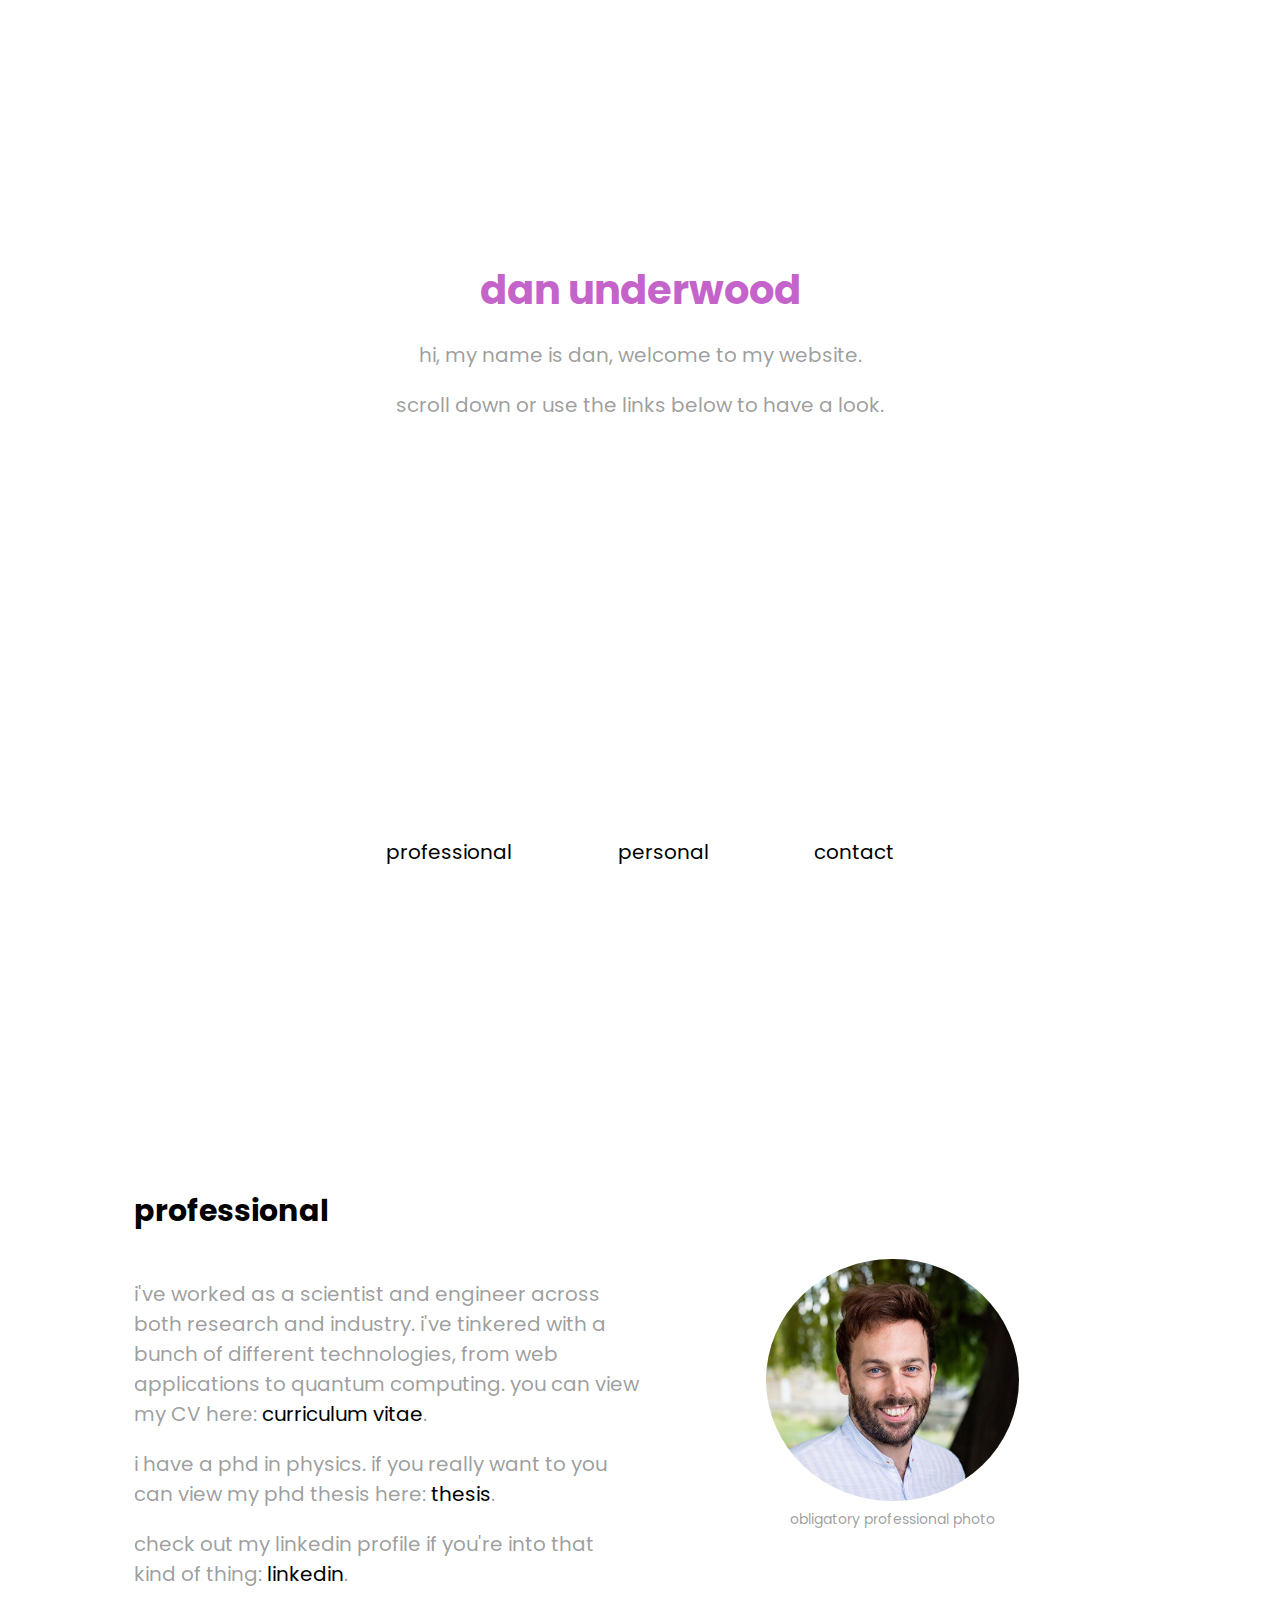
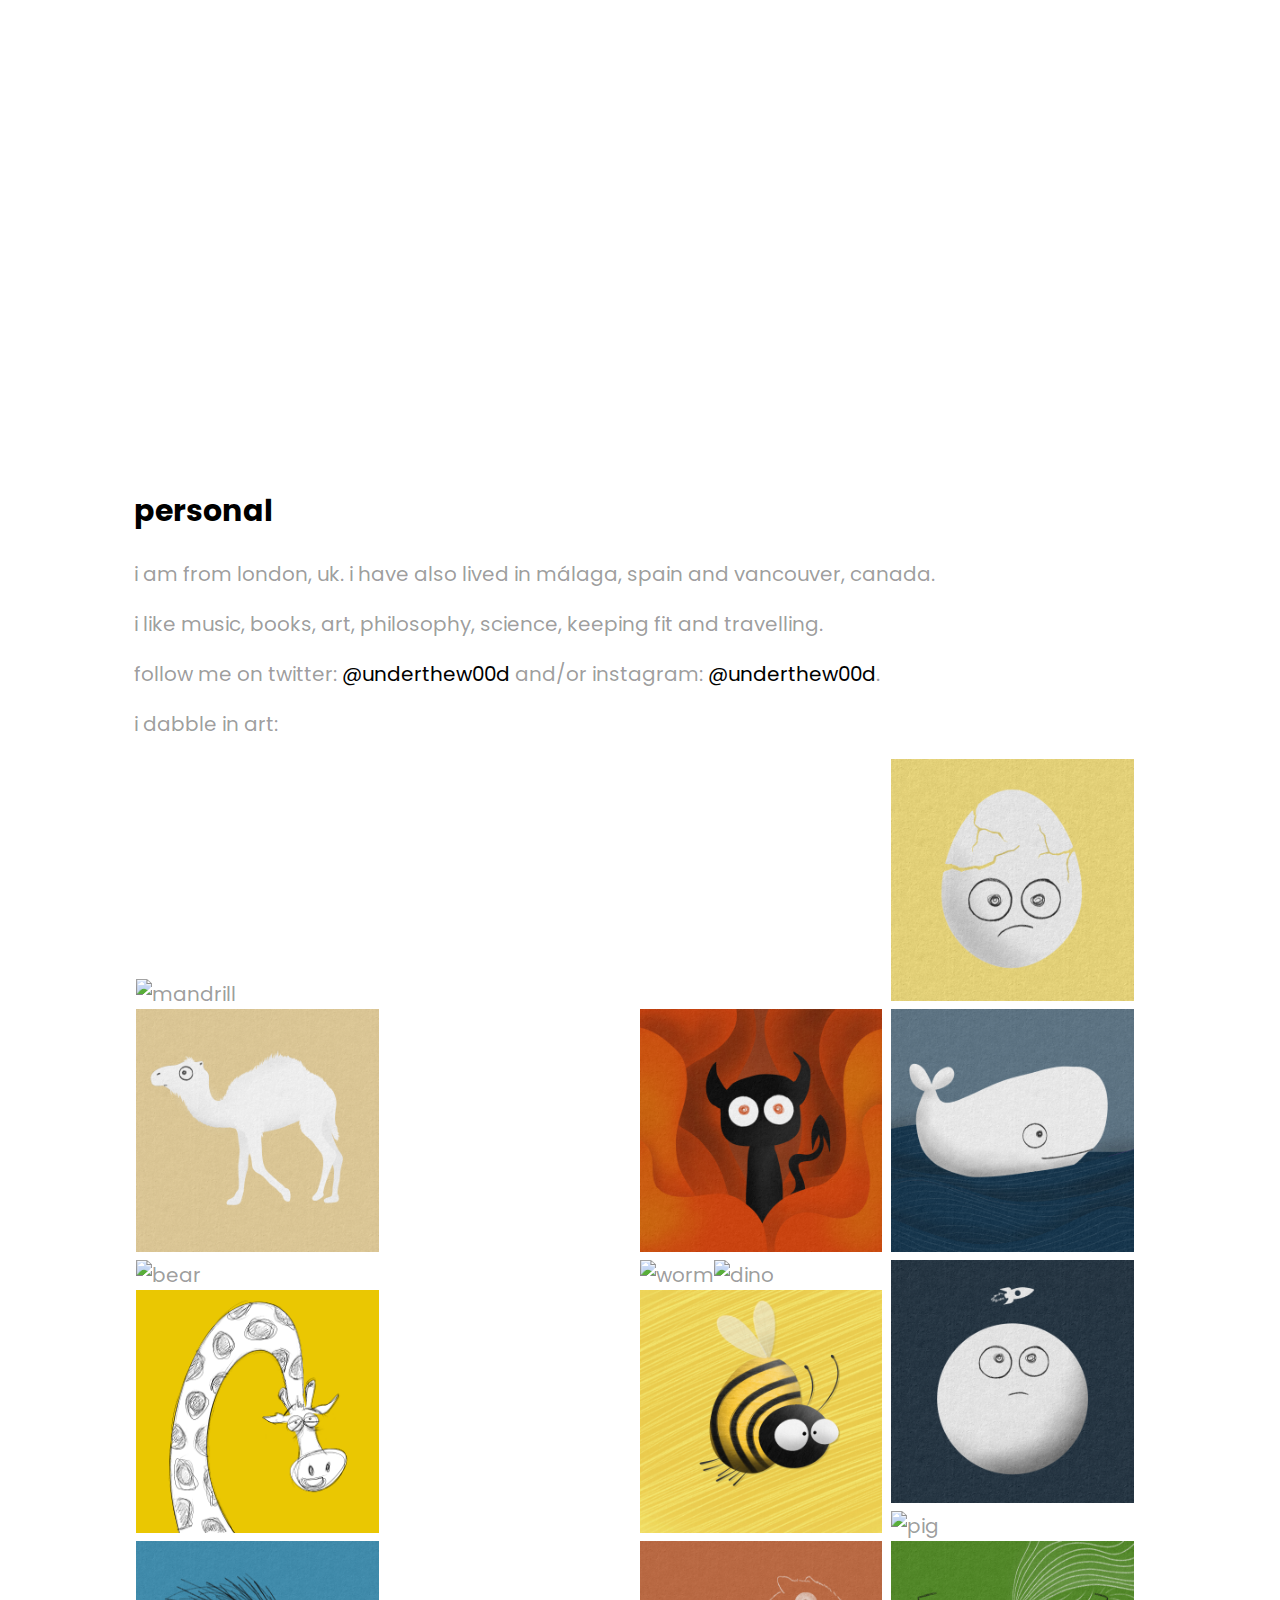
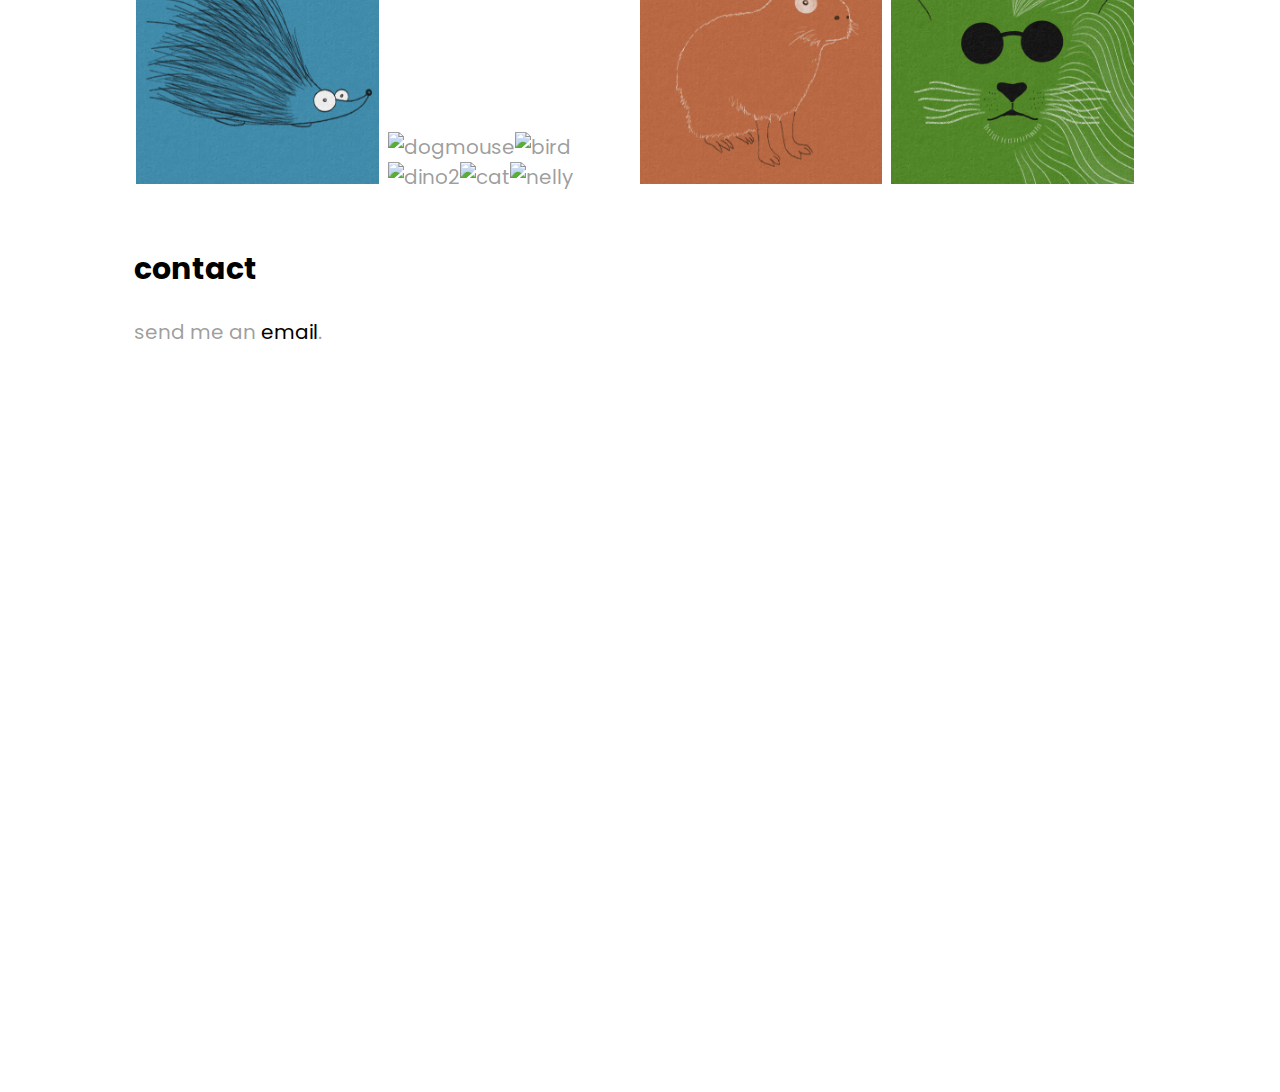
==== index.html @ 41b14632 "new website baby" ====
<!DOCTYPE html>
<html lang="en">
<head>
    <meta name="Description" content="Dan Underwood's Personal Webpage." />
    <meta name="Keywords"
          content="Daniel, Underwood, quantum, phd, cambridge, ucl, art" />
    <meta http-equiv="Content-Type" content="text/html; charset=utf-8" />
    <meta name="viewport" content="width=device-width,initial-scale=1">
    <meta name="Distribution" content="Global" />
    <meta name="Author" content="Daniel Underwood" />
    <meta name="Robots" content="index,follow" />

    <link rel="stylesheet" href="style.css" type="text/css" />
    <link rel="preconnect" href="https://fonts.googleapis.com">
    <link rel="preconnect" href="https://fonts.gstatic.com" crossorigin>
    <link href="https://fonts.googleapis.com/css2?family=Poppins:wght@600&display=swap" rel="stylesheet">

    <script src="https://ajax.googleapis.com/ajax/libs/jquery/3.3.1/jquery.min.js"></script>
    <script type="text/javascript" src="scripts.js"></script>

    <title>Dr. Dan Underwood</title>
</head>
<body>

    <div id="header">
        <ul>
            <li>
                <a href="#professional">professional</a>
            </li>
            <li>
                <a href="#personal">personal</a>
            </li>
            <li>
                <a href="#contact">contact</a>
            </li>
        </ul>
    </div>

    <div id="main">

        <div id="welcome">
            <h1>dan underwood</h1>
            <p>hi, my name is dan, welcome to my website.</p>
            <p>scroll down or use the links below to have a look.</p>
        </div>

        <div id="professional" class="content">
            </br>
            <h2>professional</h2>

            

            <div>

                <div class="contentBlock left">

                    <p>
                        i've worked as a scientist and engineer across both research and industry. 
                        i've tinkered with a bunch of different technologies, from web applications to quantum computing. 
                        you can view my CV here:
                        <a href="docs/DanUnderwoodCV.pdf" target="_blank">
                            curriculum vitae</a>.
                    </p>
                    <p>
                        i have a phd in physics. if you really want to you can view my phd thesis here:
                        <a href="http://discovery.ucl.ac.uk/1540031/" target="_blank">
                            thesis</a>.
                    </p>
                    <p>
                        check out my linkedin profile if you're into that kind of thing: 
                        <a href="https://www.linkedin.com/in/dan-underwood-96936439/" target="_blank">
                             linkedin</a>.
                    </p>

                </div>

                <div class="contentBlock profPhoto">
                    <img src="images/headshot_cropped.jpeg" title="it me">
                    <p>obligatory professional photo</p>
                </div>

            </div>
        </div>

        <div id="personal" class="content">
            </br>
            <h2>personal</h2>

            <div>
                <p>
                    i am from london, uk. i have also lived in málaga, spain and vancouver, canada.
                </p>

                <p>
                    i like music, books, art, philosophy, science, keeping fit and travelling.
                </p>

                <p>
                    follow me on twitter: <a href="https://twitter.com/underthew00d" target="_blank">@underthew00d</a>
                    and/or instagram: <a href="https://www.instagram.com/underthew00d/" target="_blank">
                    @underthew00d</a>.
                </p>

                <p>i dabble in art:</p>

                <div>
                    <div id="divArt1" class="contentBlock art">
                    </div>
    
                    <div id="divArt2" class="contentBlock art">
                    </div>
    
                    <div id="divArt3" class="contentBlock art">
                    </div>

                    <div id="divArt4" class="contentBlock art">
                    </div>
                </div>
            </div>

        </div>

        <div id="contact" class="content">
            </br>
            <h2>contact</h2>

            <div>
                <p>
                    send me an <a href="mailto:dan.underwood88@gmail.com">email</a>.
                </p>
            </div>

        </div>

    </div>

</body>
</html>
---- style.css ----
html {
    /* font-family: 'Inconsolata', sans-serif; */
    font-family: 'Poppins', sans-serif;
    font-size: 20px;
    text-align: center;
    background-color: #fff;
    color: rgba(0,0,0,.4);
    /*background-image: url("https://www.transparenttextures.com/patterns/3px-tile.png");*/
    background-attachment: fixed;
}

h2 {
    color: #000;
}

a {
    color: #000;
    text-decoration: none;
}

a:hover {
    color: #c463c9;
}

ul {
    list-style: none;
}

#main {
    margin: 0 10%;
}

#main .contentBlock {
    width: 50%;
    display: inline-block;
}

#header {
    position: fixed;
    bottom: 0;
    left: 0;
    width: 100%;
    background-color: #fff;
    color: #af00af;
    overflow: hidden;
    text-align: center;
}

#header ul {
    padding: 1%;
    margin-left: auto;
    margin-right: auto;
}

#header li {
    display: inline-block;
    margin: 0 4%;
}

#welcome {
    padding: 25vh 0 0 0;
    min-height: 100vh;
}

#welcome h1 {
    color: #c463c9;
    margin-bottom: 2%;
}

.content {
    text-align: left;
    float: left;
    min-height: 100vh;
}

.left {
    float: left;
}

.profPhoto {
    text-align: center;
}

.profPhoto p {
    font-size: 70%;
    margin-top: 0;
}

.profPhoto img {
    border-radius: 50%;
    width: 44%;
}

#main .art {
    width: 24%;
    padding: 0 2px;
}

#main .art img {
    width: 100%;
}

.row {
    display: flex;
    flex-wrap: wrap;
    padding: 0 4px;
}

/* Create four equal columns that sits next to each other */
.column {
    flex: 25%;
    max-width: 25%;
    padding: 0 4px;
}

.column div img {
    margin-top: 8px;
    vertical-align: middle;
    width: 100%;
}

.icon {
    box-shadow:
            -1px 0px 1px 1px #0ff,
            1px 0px 1px 1px #f0f;
    filter: blur(1px);
    display: inline-flex;
}

@media screen and (max-width: 1400px) {
    .profPhoto img {
        width: 50%;
    }
}

@media screen and (max-width: 1200px) {
    .profPhoto img {
        width: 60%;
    }

    #main .art {
        width: 48%;
    }
}

@media screen and (max-width: 1000px) {
    .profPhoto img {
        width: 80%;
    }
}

/* Responsive layout - makes a two column-layout instead of four columns */
@media screen and (max-width: 800px) {
    .profPhoto img {
        width: 100%;
    }

    #main .contentBlock {
        width: 100%;
    }
}

@media only screen and (max-width: 500px) {
    #welcome h1 {
        font-size: 40px;
    }

    #main .contentBlock {
        width: 100%;
    }
}
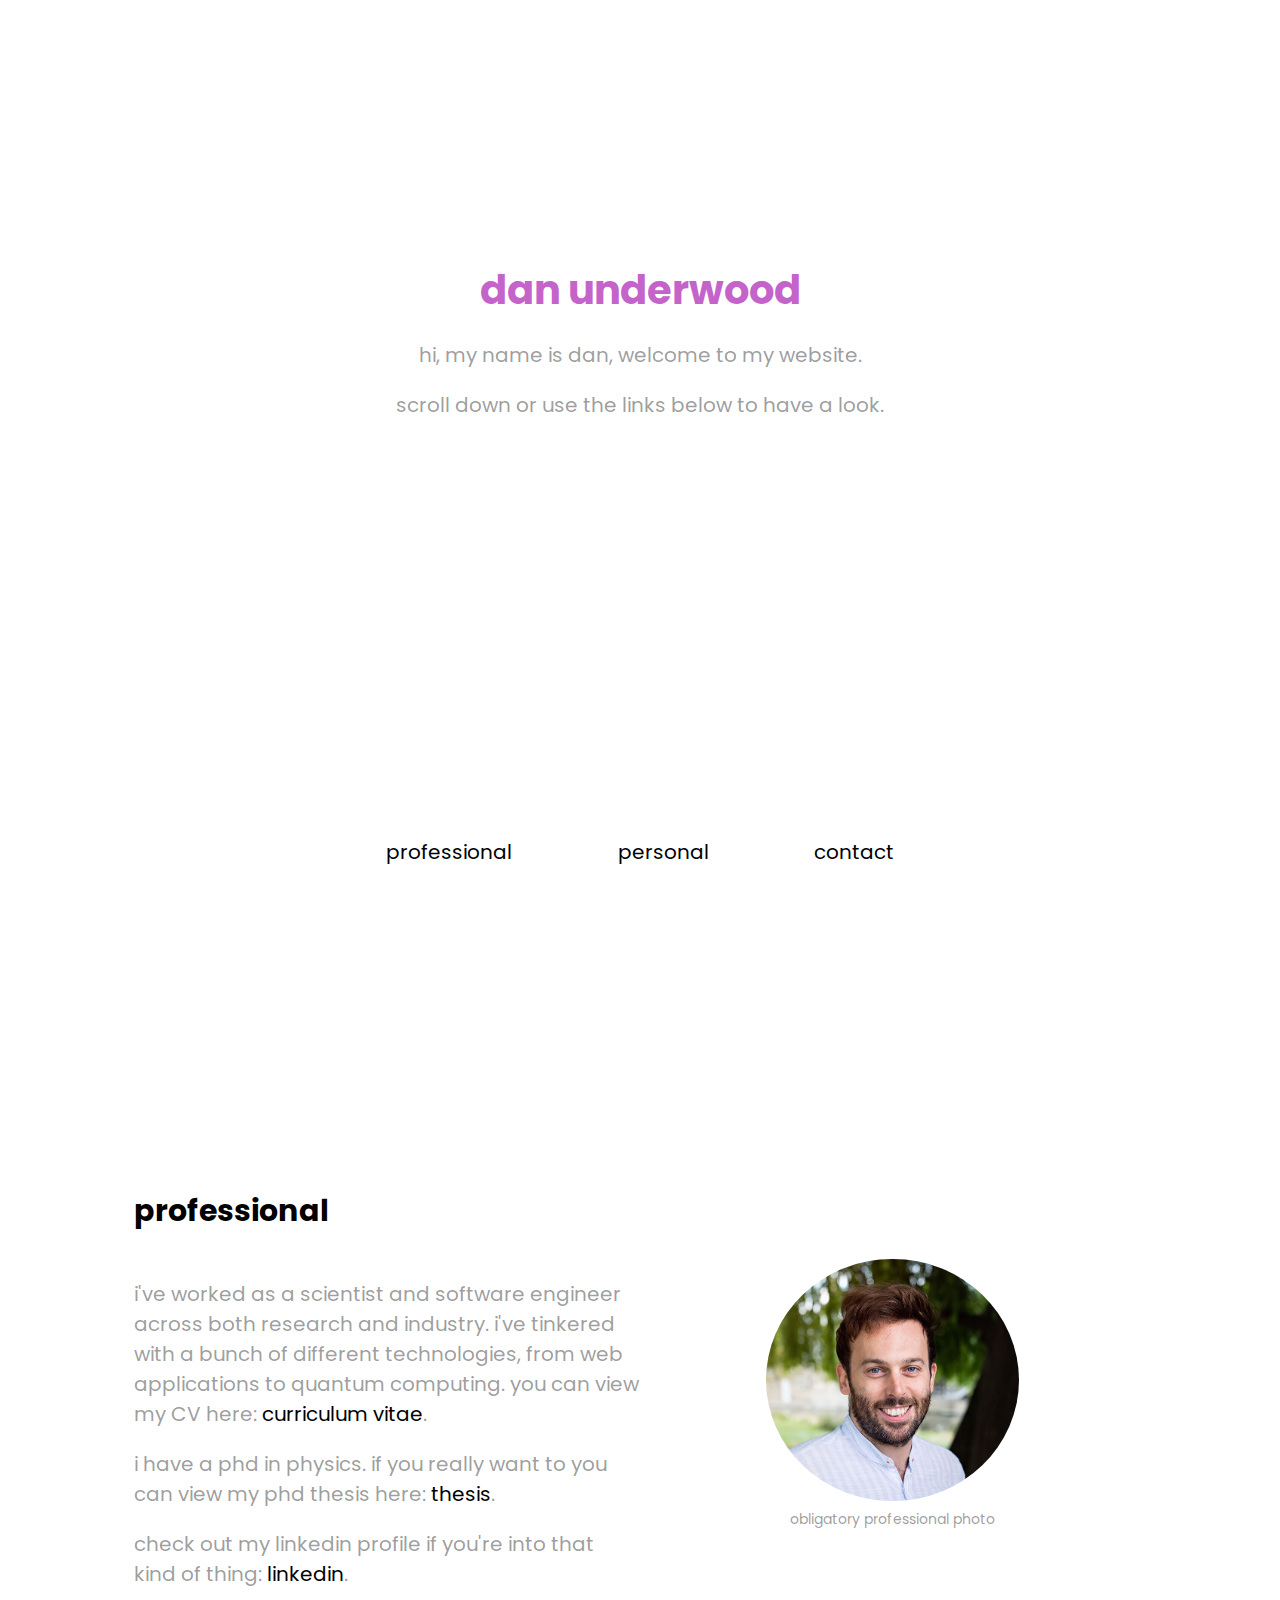
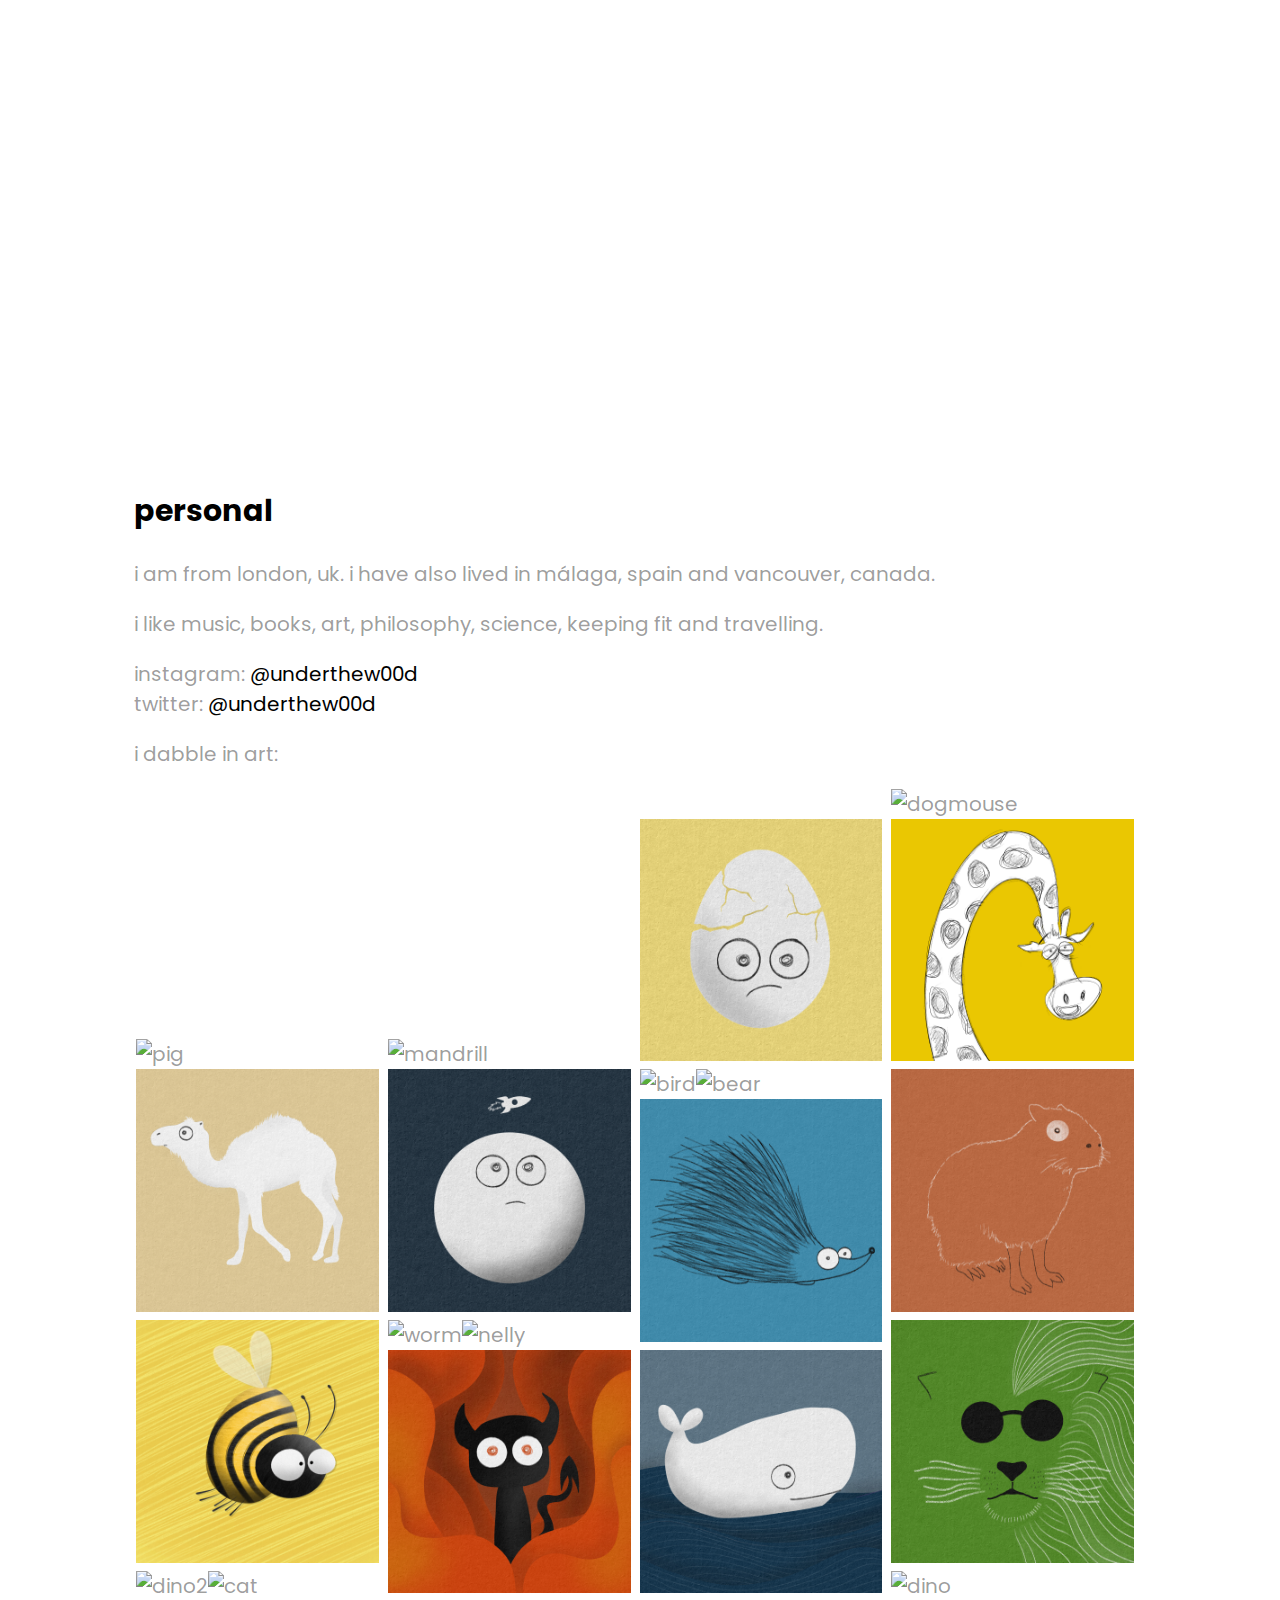
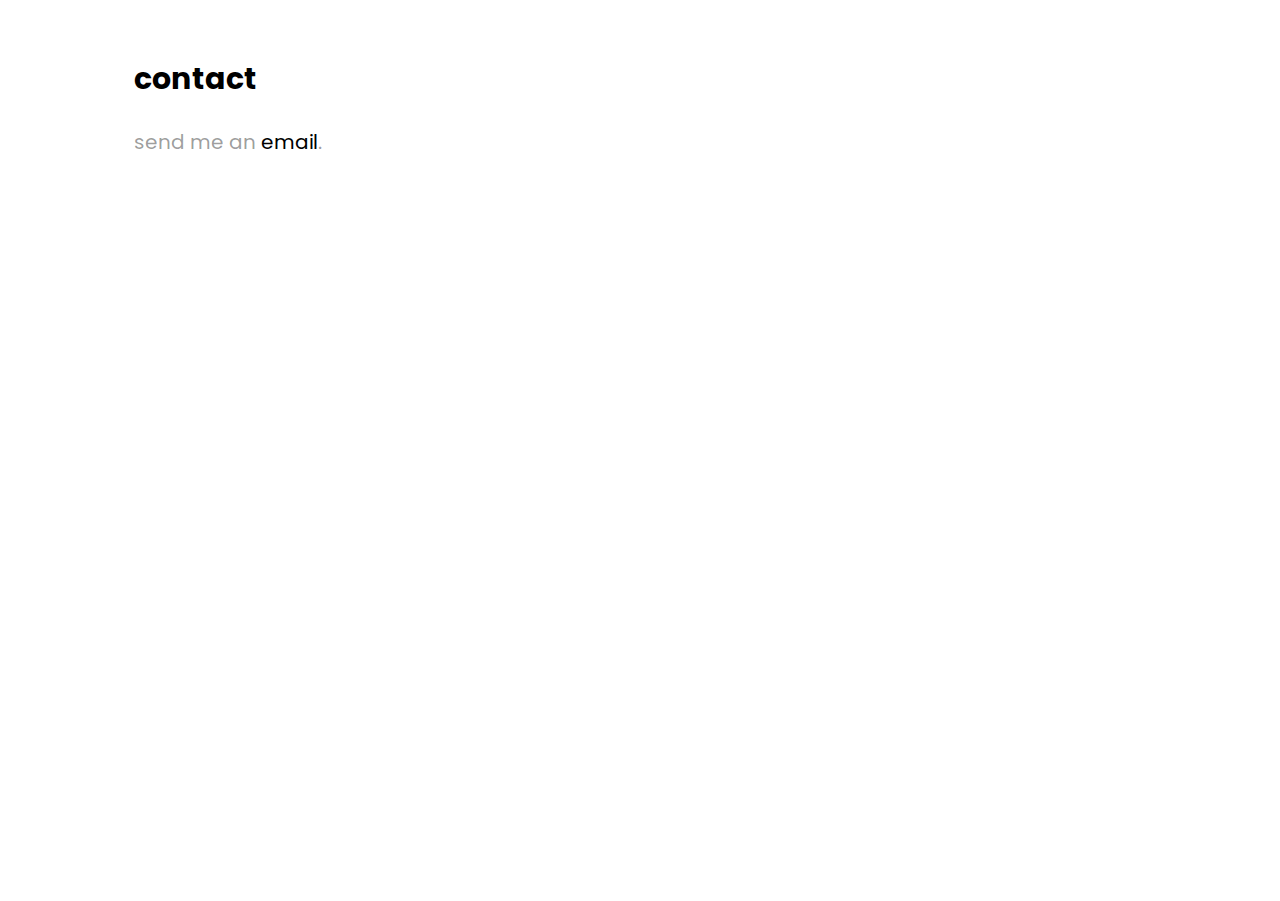
==== commit 656cd634: "a few adjustments" ====
--- a/index.html
+++ b/index.html
@@ -55,7 +55,7 @@
                 <div class="contentBlock left">
 
                     <p>
-                        i've worked as a scientist and engineer across both research and industry. 
+                        i've worked as a scientist and software engineer across both research and industry. 
                         i've tinkered with a bunch of different technologies, from web applications to quantum computing. 
                         you can view my CV here:
                         <a href="docs/DanUnderwoodCV.pdf" target="_blank">
@@ -96,9 +96,12 @@
                 </p>
 
                 <p>
-                    follow me on twitter: <a href="https://twitter.com/underthew00d" target="_blank">@underthew00d</a>
-                    and/or instagram: <a href="https://www.instagram.com/underthew00d/" target="_blank">
-                    @underthew00d</a>.
+                    <ul style="padding:0;">
+                        <li>instagram: <a href="https://www.instagram.com/underthew00d/" target="_blank">@underthew00d</a></li>
+                        <li>twitter: <a href="https://twitter.com/underthew00d" target="_blank">@underthew00d</a></li>
+                    </ul>
+                    
+                    
                 </p>
 
                 <p>i dabble in art:</p>
--- a/style.css
+++ b/style.css
@@ -159,13 +159,3 @@
         width: 100%;
     }
 }
-
-@media only screen and (max-width: 500px) {
-    #welcome h1 {
-        font-size: 40px;
-    }
-
-    #main .contentBlock {
-        width: 100%;
-    }
-}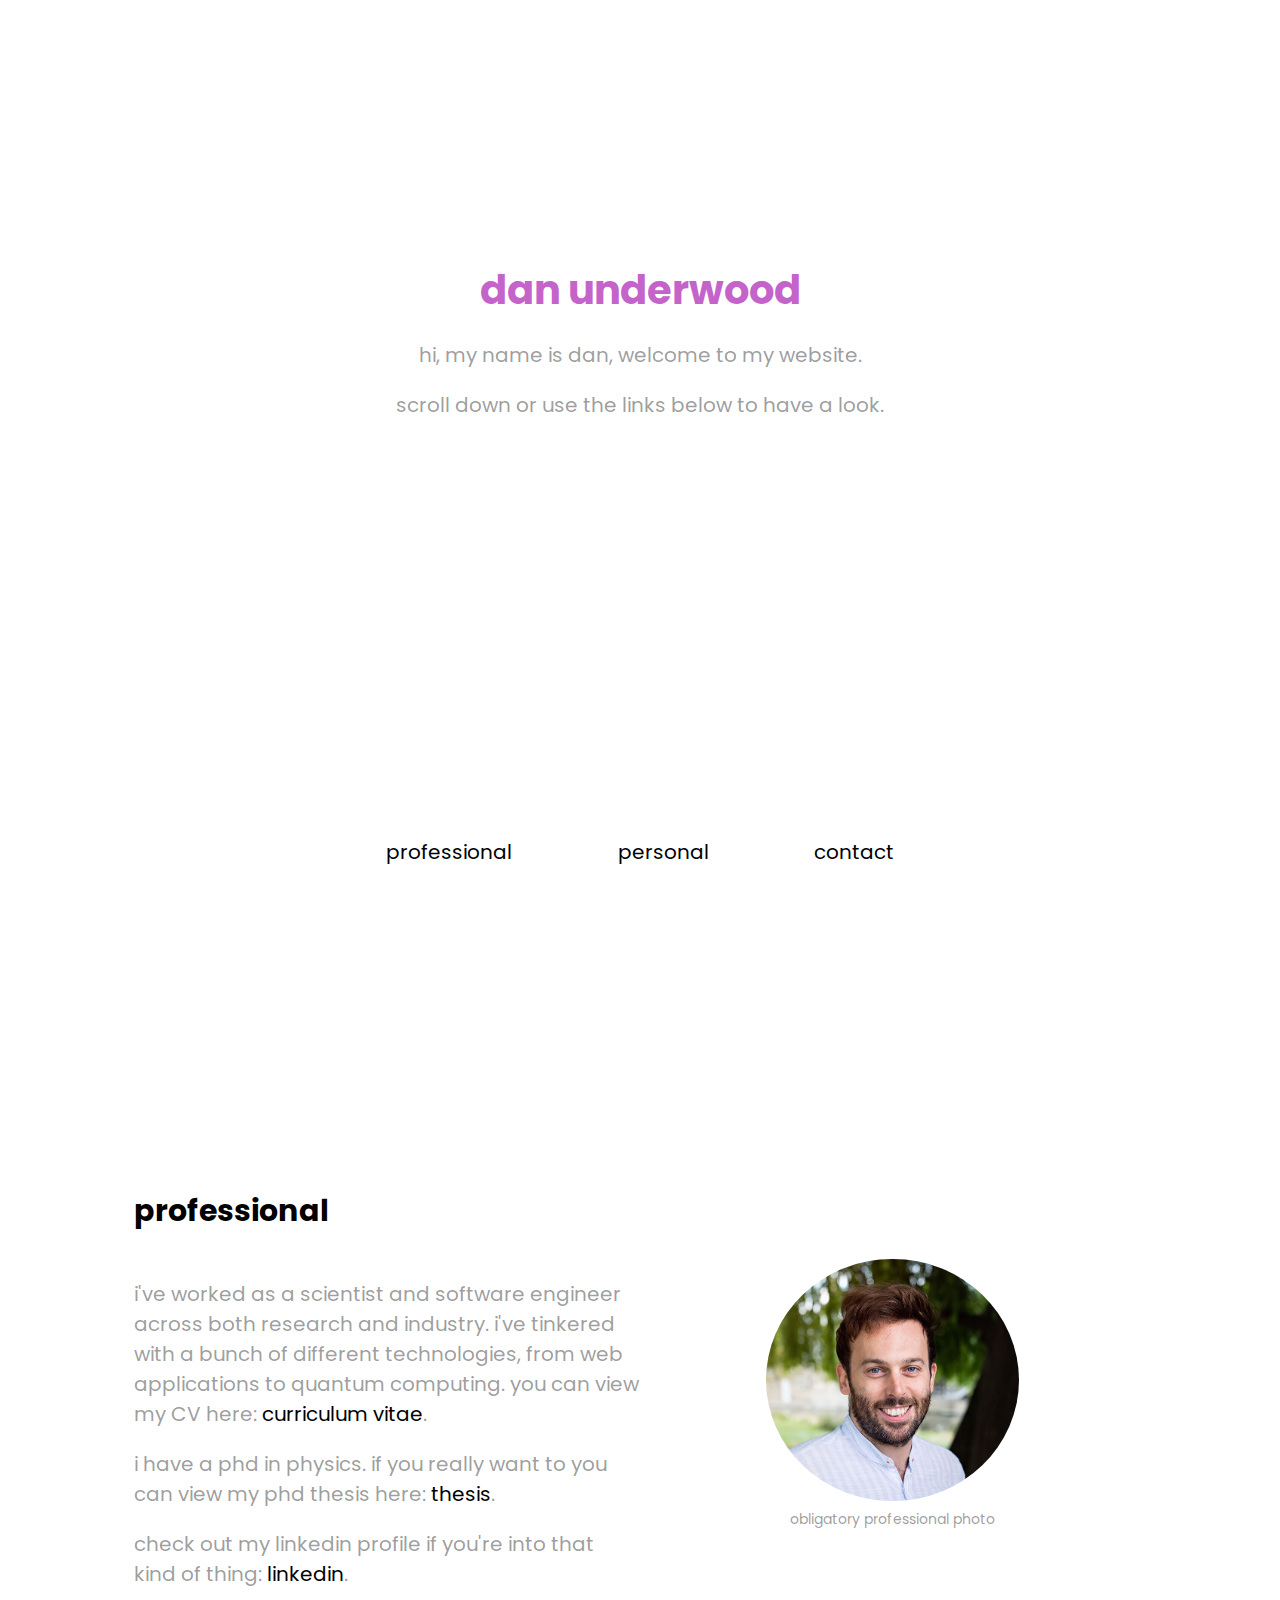
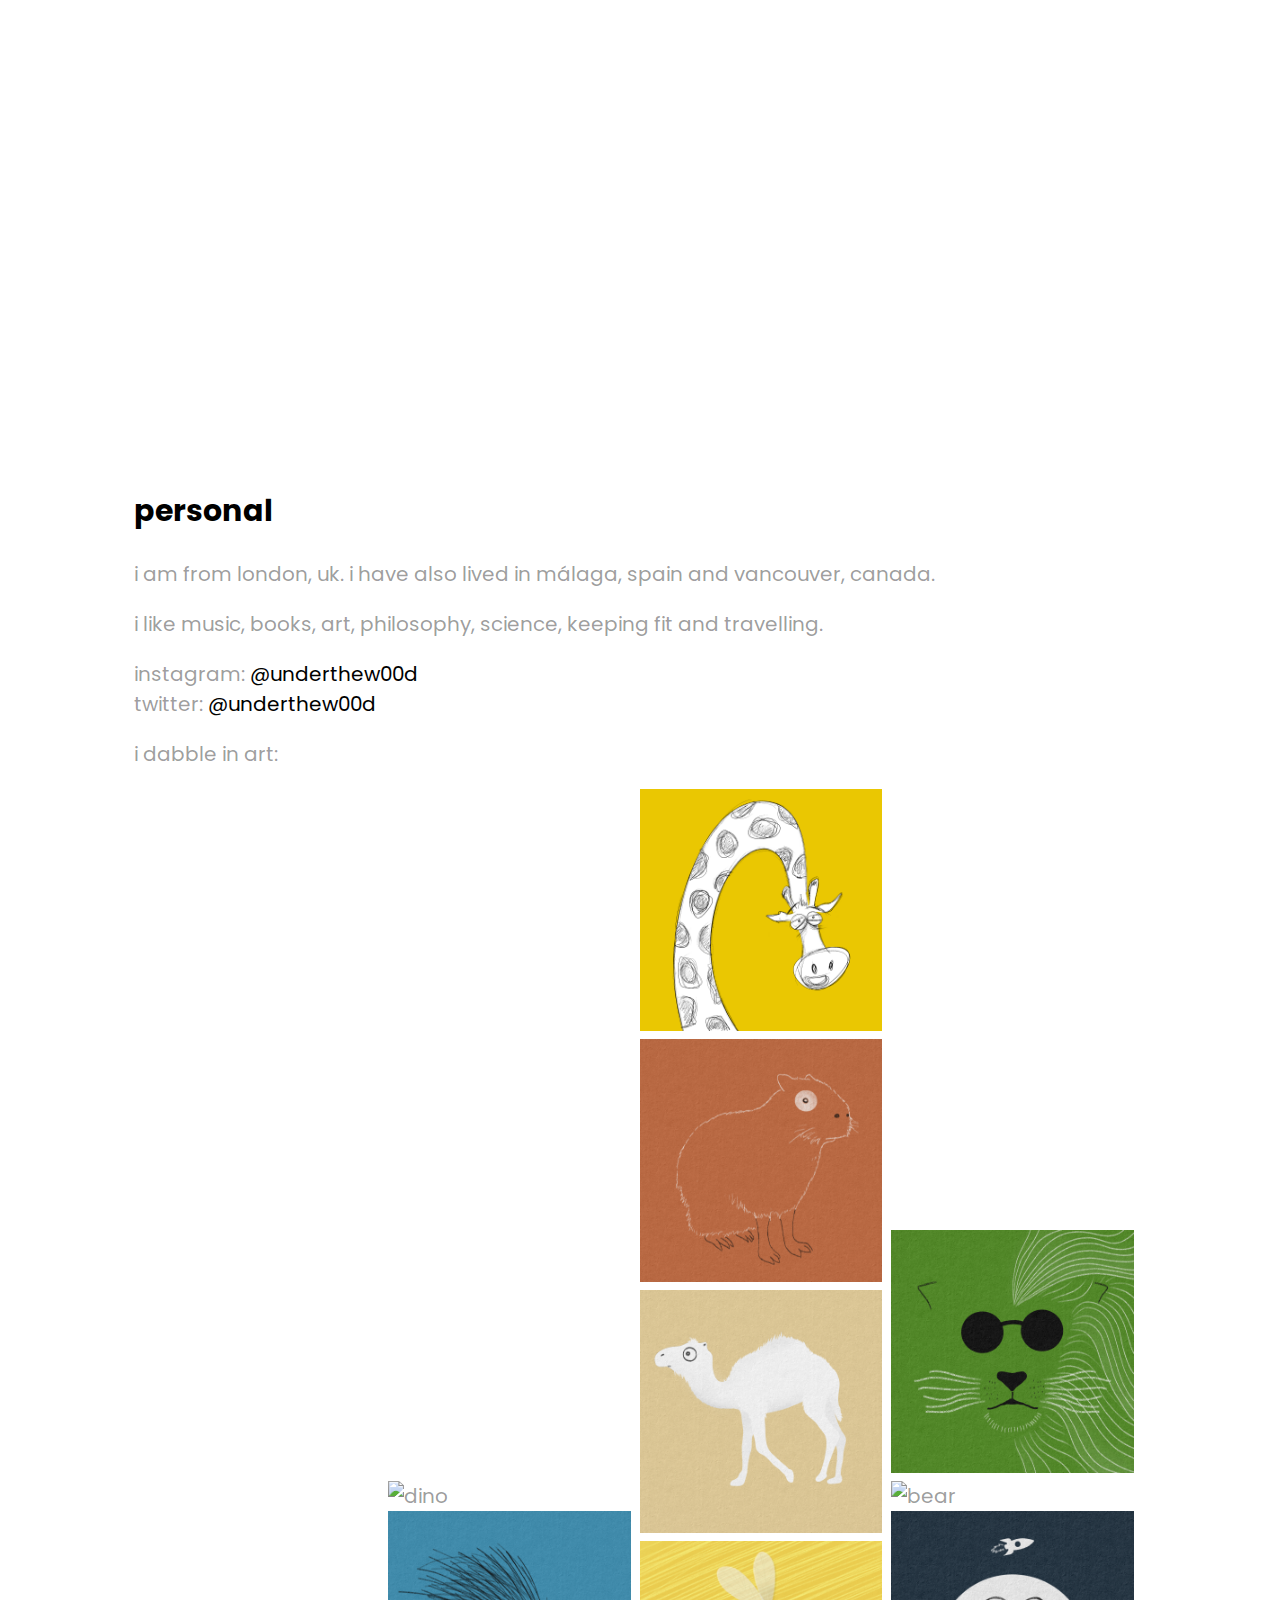
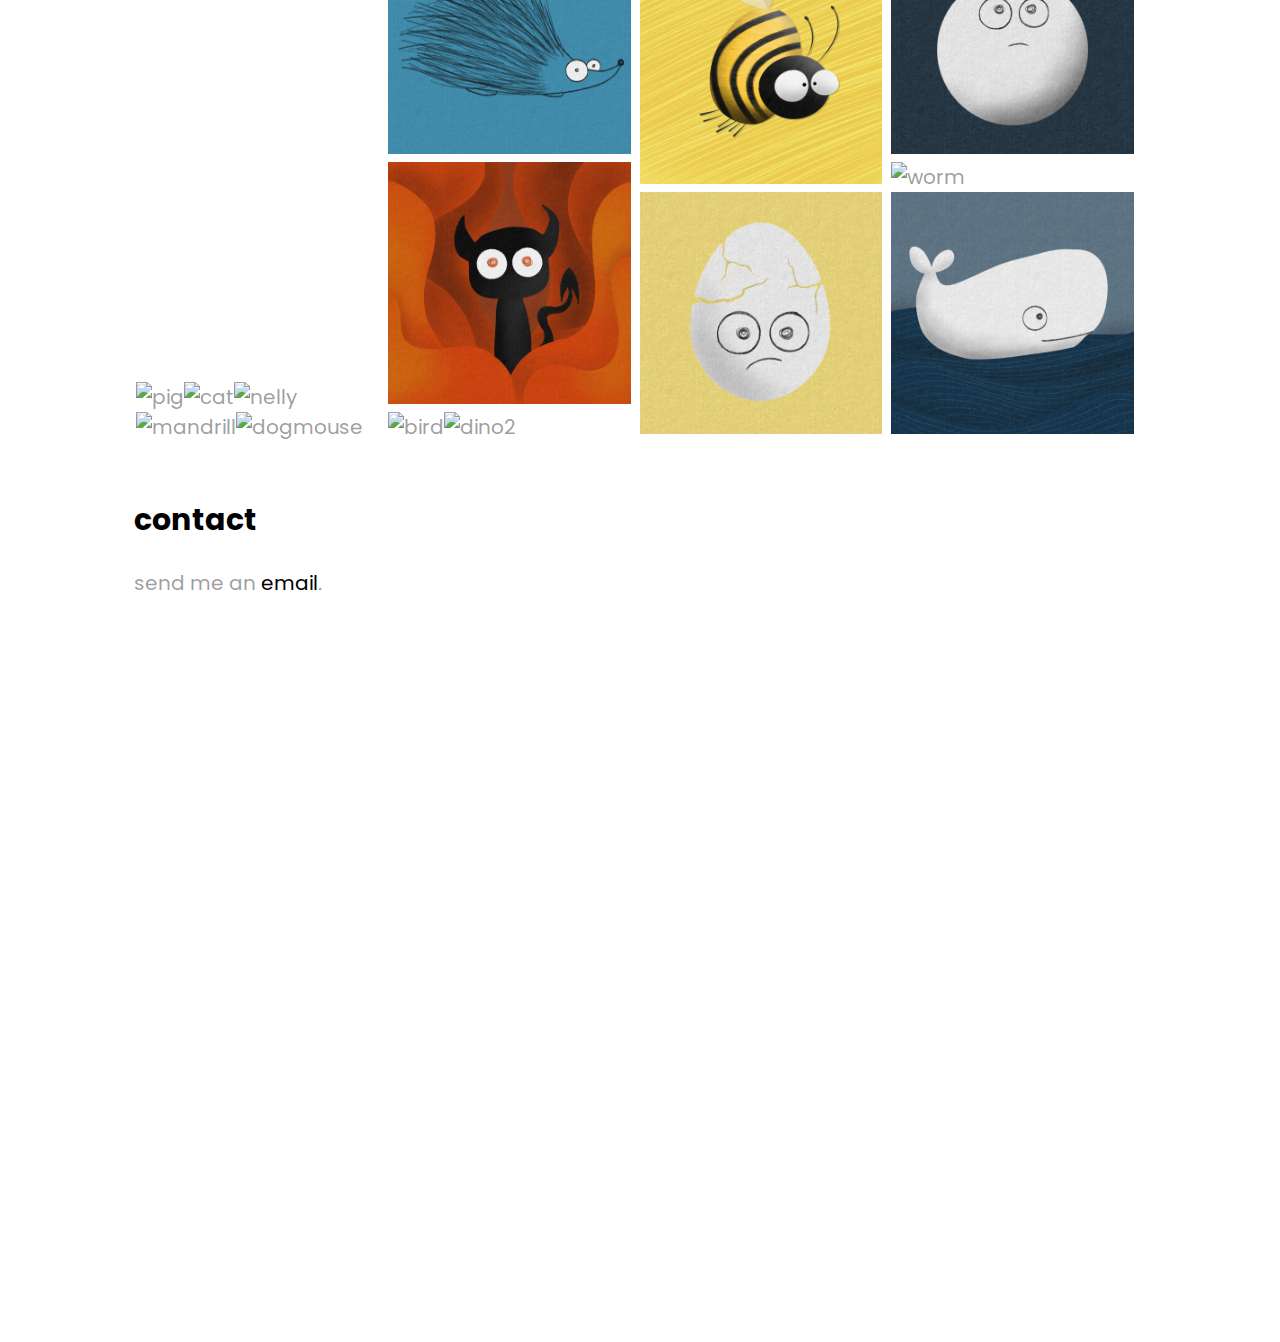
==== commit 5155d5bb: "tidying code" ====
--- a/index.html
+++ b/index.html
@@ -22,7 +22,7 @@
 </head>
 <body>
 
-    <div id="header">
+    <div id="nav">
         <ul>
             <li>
                 <a href="#professional">professional</a>
--- a/style.css
+++ b/style.css
@@ -1,12 +1,9 @@
 html {
-    /* font-family: 'Inconsolata', sans-serif; */
     font-family: 'Poppins', sans-serif;
     font-size: 20px;
     text-align: center;
     background-color: #fff;
     color: rgba(0,0,0,.4);
-    /*background-image: url("https://www.transparenttextures.com/patterns/3px-tile.png");*/
-    background-attachment: fixed;
 }
 
 h2 {
@@ -35,7 +32,7 @@
     display: inline-block;
 }
 
-#header {
+#nav {
     position: fixed;
     bottom: 0;
     left: 0;
@@ -46,13 +43,13 @@
     text-align: center;
 }
 
-#header ul {
+#nav ul {
     padding: 1%;
     margin-left: auto;
     margin-right: auto;
 }
 
-#header li {
+#nav li {
     display: inline-block;
     margin: 0 4%;
 }
@@ -100,33 +97,7 @@
     width: 100%;
 }
 
-.row {
-    display: flex;
-    flex-wrap: wrap;
-    padding: 0 4px;
-}
-
-/* Create four equal columns that sits next to each other */
-.column {
-    flex: 25%;
-    max-width: 25%;
-    padding: 0 4px;
-}
-
-.column div img {
-    margin-top: 8px;
-    vertical-align: middle;
-    width: 100%;
-}
-
-.icon {
-    box-shadow:
-            -1px 0px 1px 1px #0ff,
-            1px 0px 1px 1px #f0f;
-    filter: blur(1px);
-    display: inline-flex;
-}
-
+/* Responsive layout stuff */
 @media screen and (max-width: 1400px) {
     .profPhoto img {
         width: 50%;
@@ -149,7 +120,6 @@
     }
 }
 
-/* Responsive layout - makes a two column-layout instead of four columns */
 @media screen and (max-width: 800px) {
     .profPhoto img {
         width: 100%;
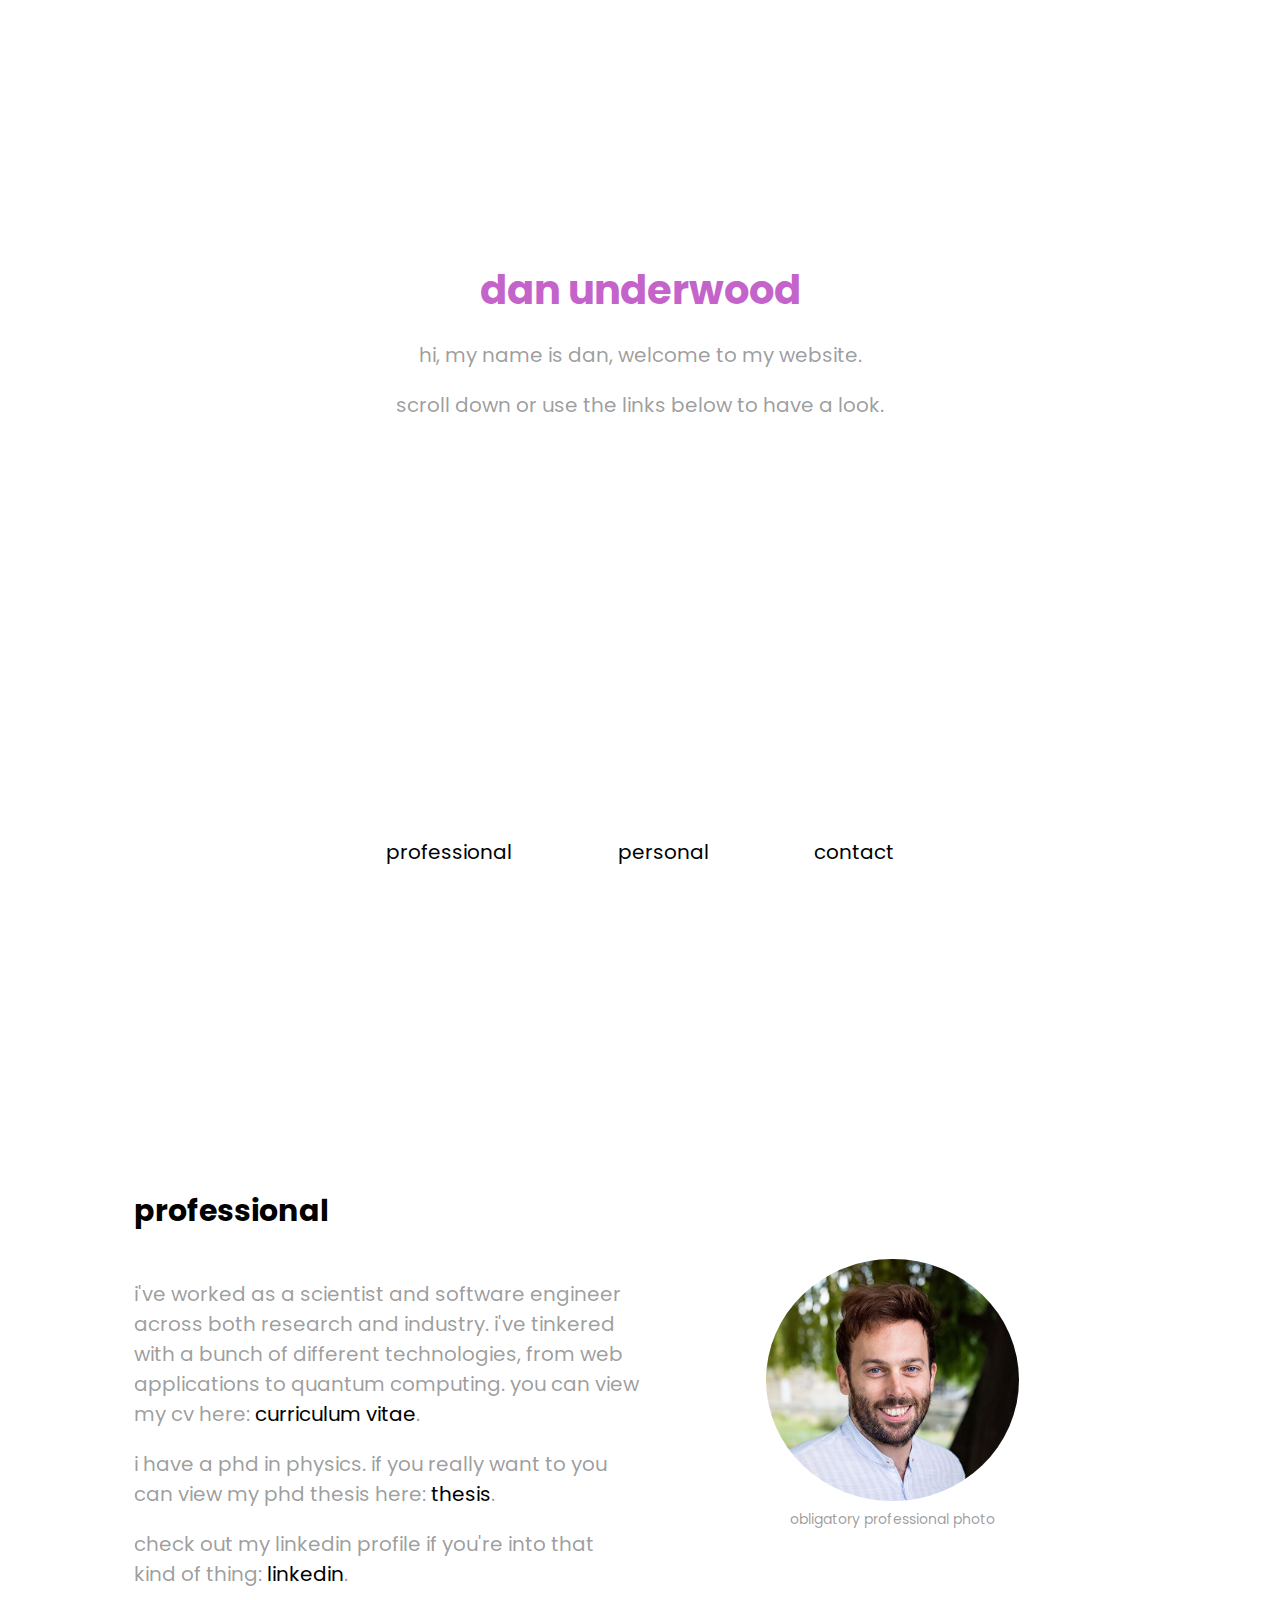
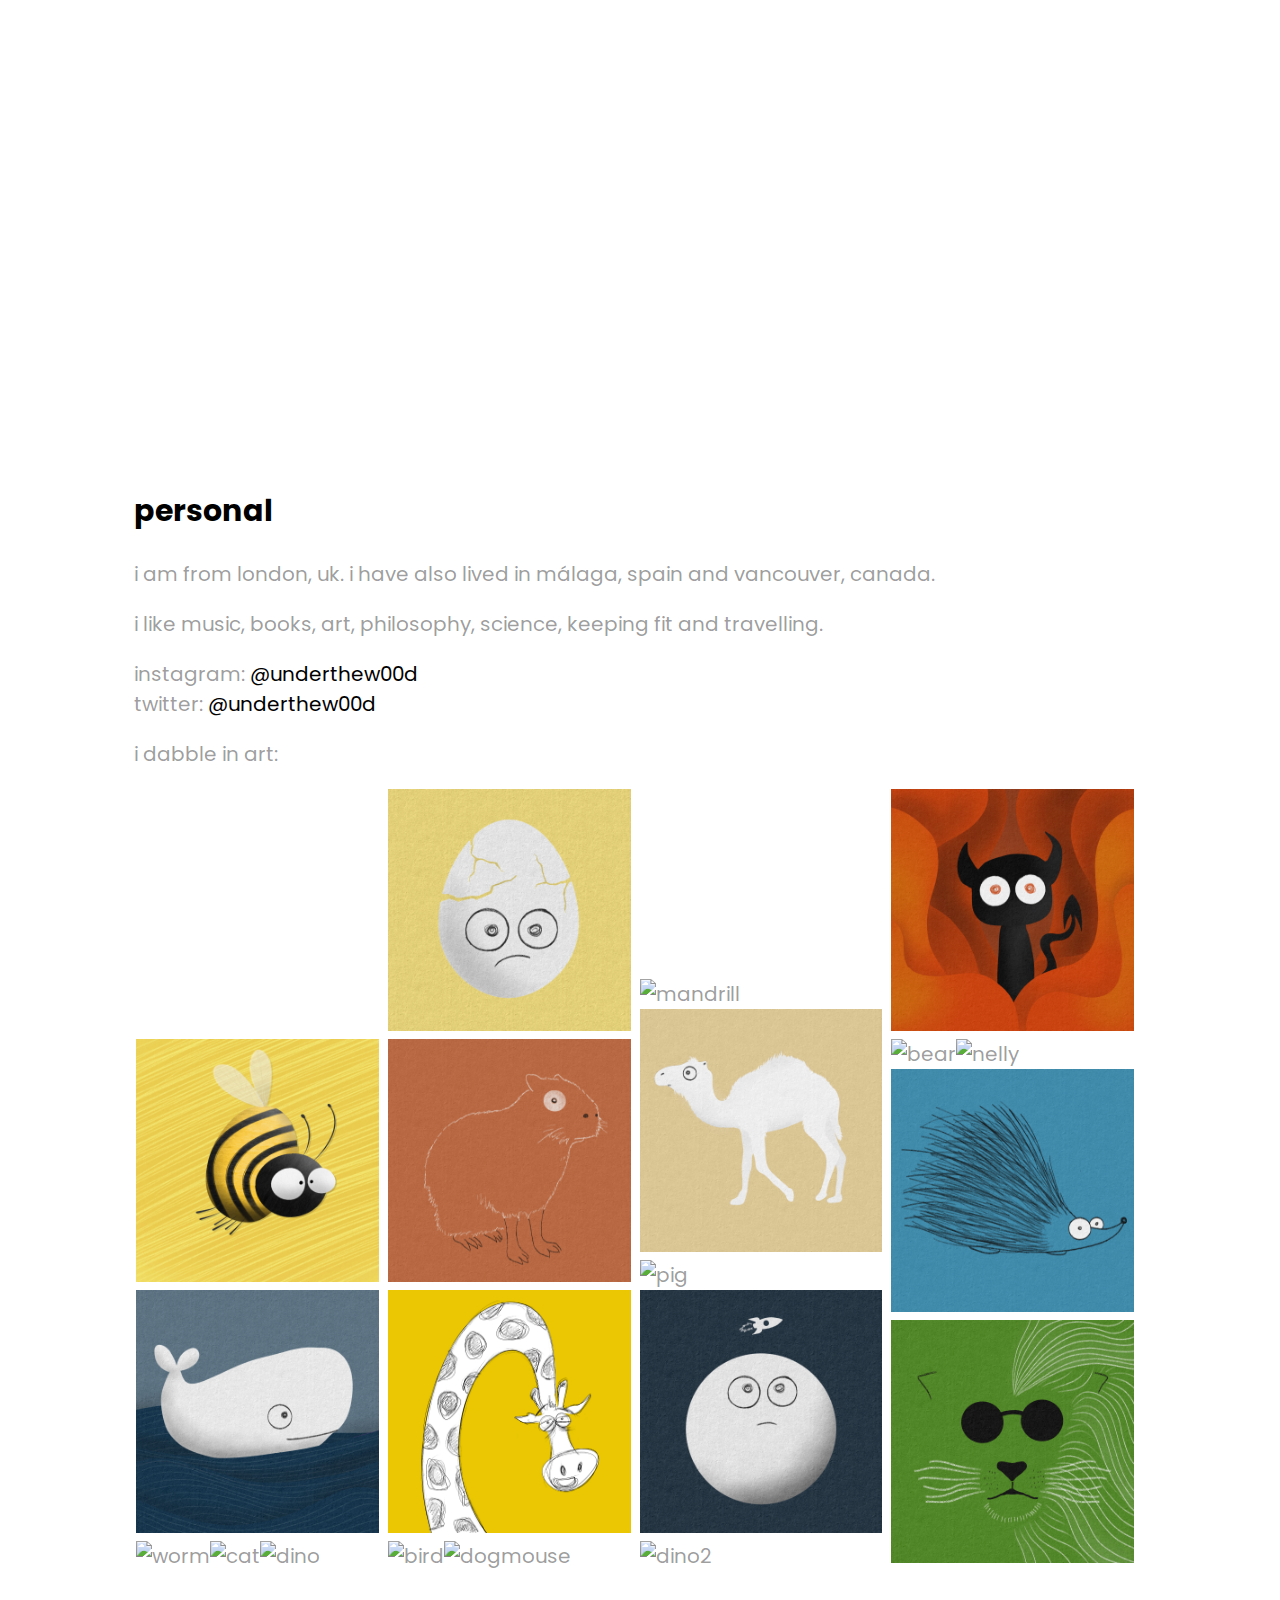
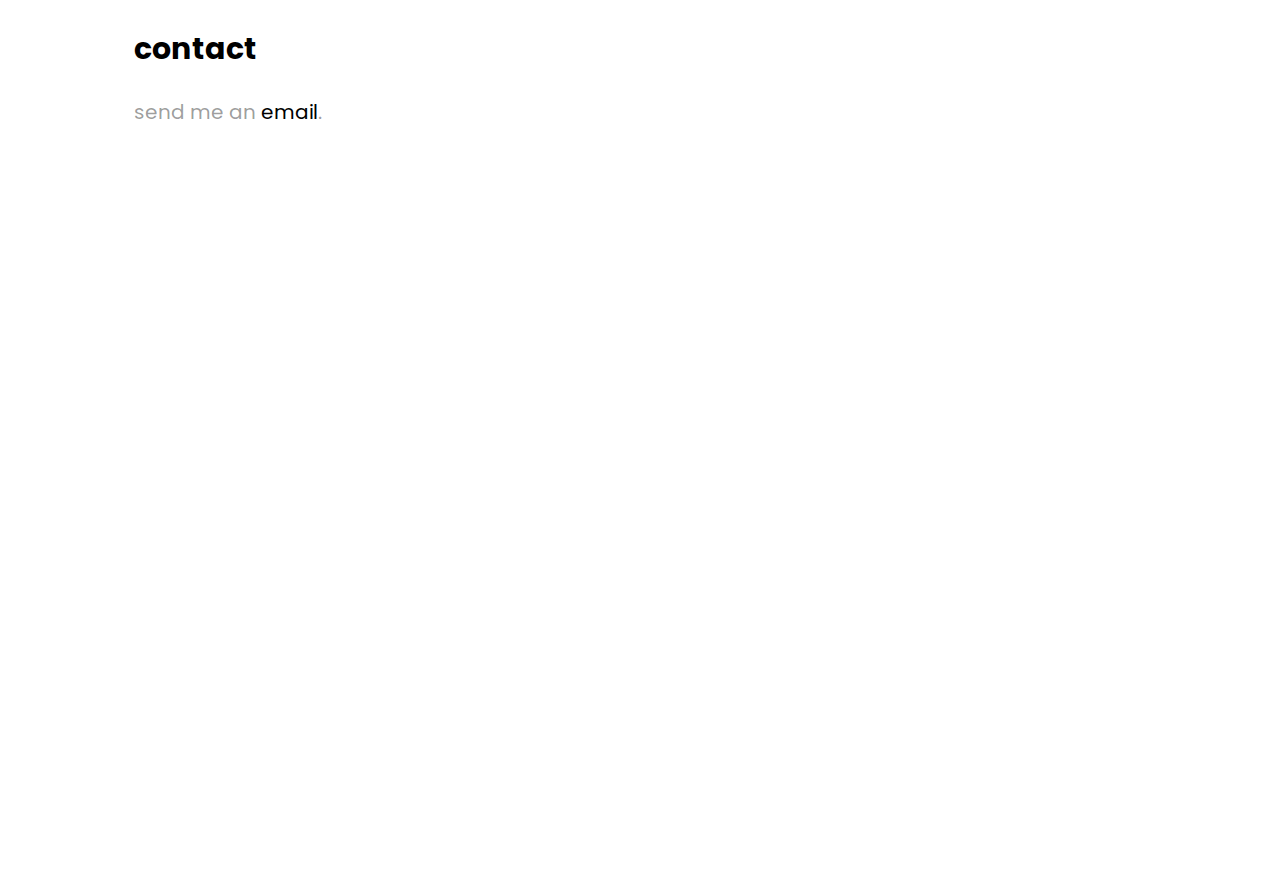
==== commit cfdee1a7: "lowercase" ====
--- a/index.html
+++ b/index.html
@@ -57,7 +57,7 @@
                     <p>
                         i've worked as a scientist and software engineer across both research and industry. 
                         i've tinkered with a bunch of different technologies, from web applications to quantum computing. 
-                        you can view my CV here:
+                        you can view my cv here:
                         <a href="docs/DanUnderwoodCV.pdf" target="_blank">
                             curriculum vitae</a>.
                     </p>
--- a/style.css
+++ b/style.css
@@ -129,3 +129,15 @@
         width: 100%;
     }
 }
+
+
+@media only screen and (max-width: 500px) {
+
+    #main .contentBlock {
+        width: 100%;
+    }
+
+    #nav a {
+        font-size: 18px;
+    }
+}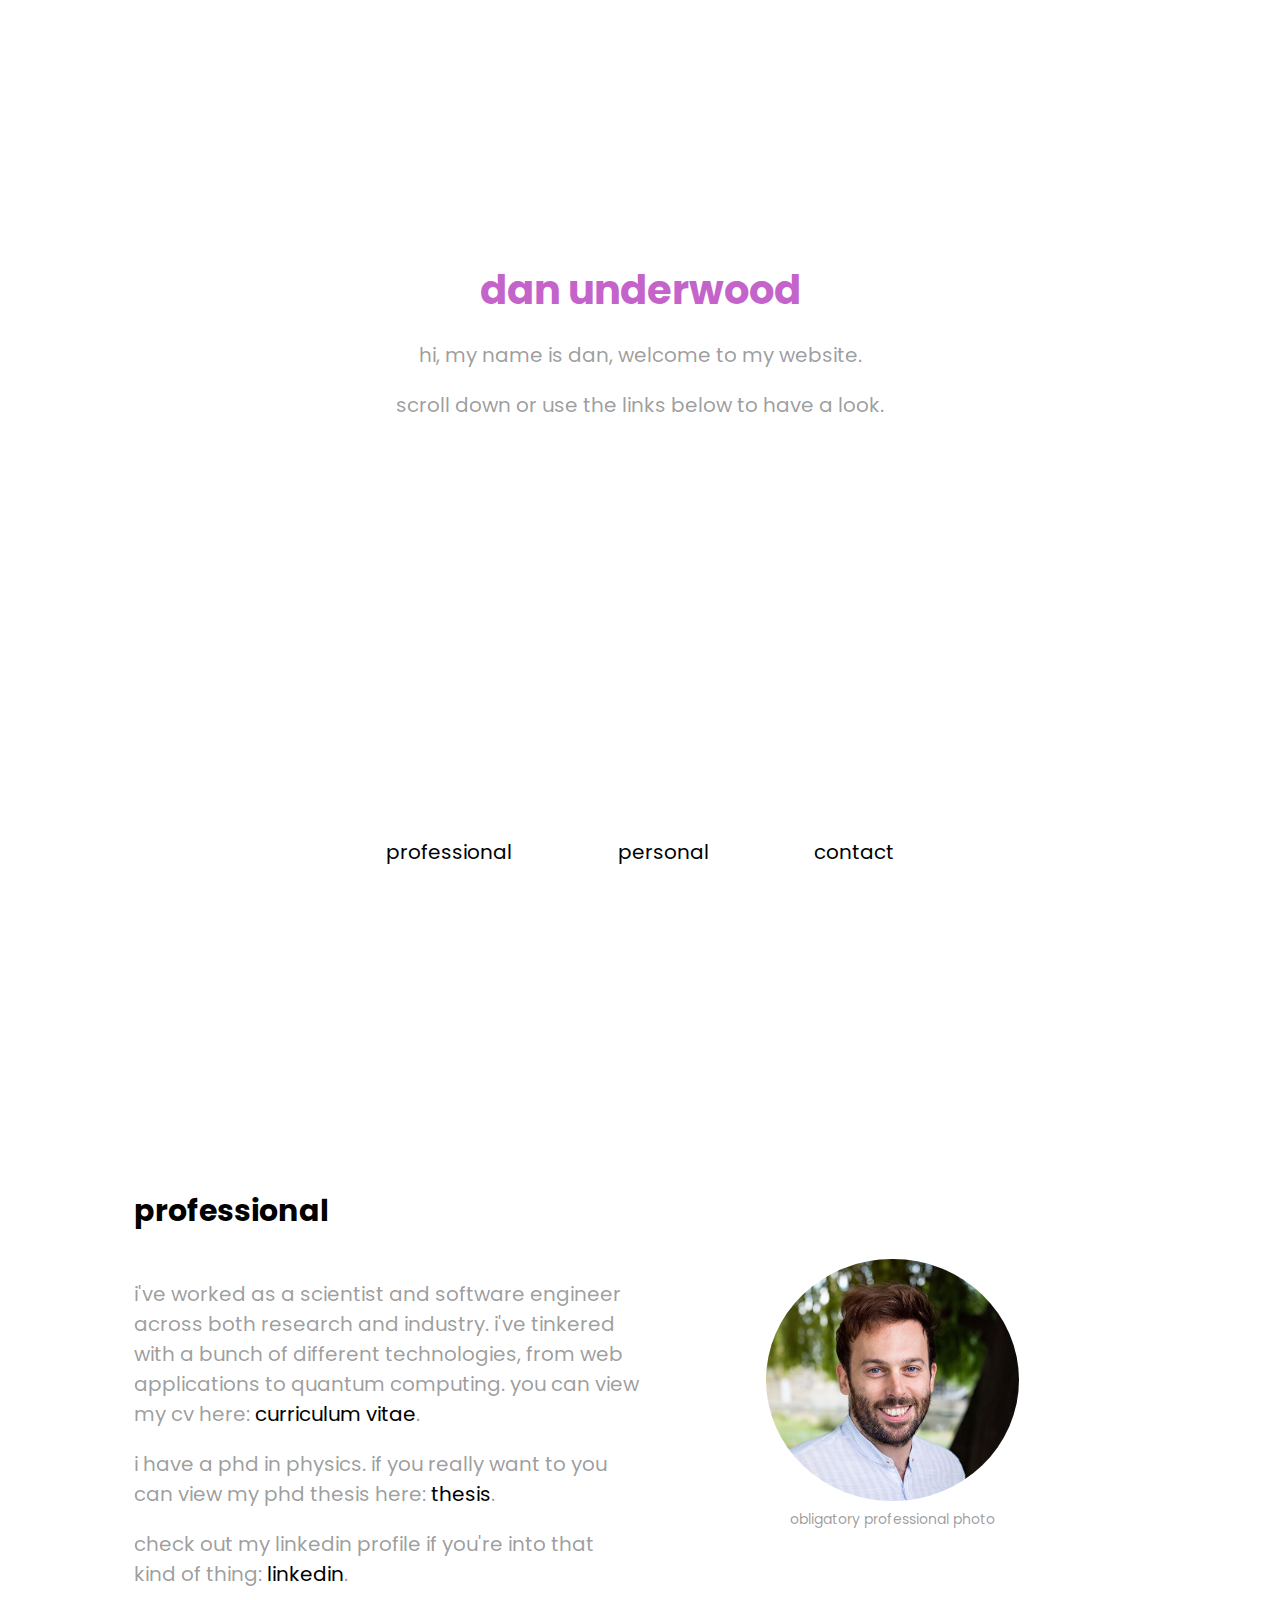
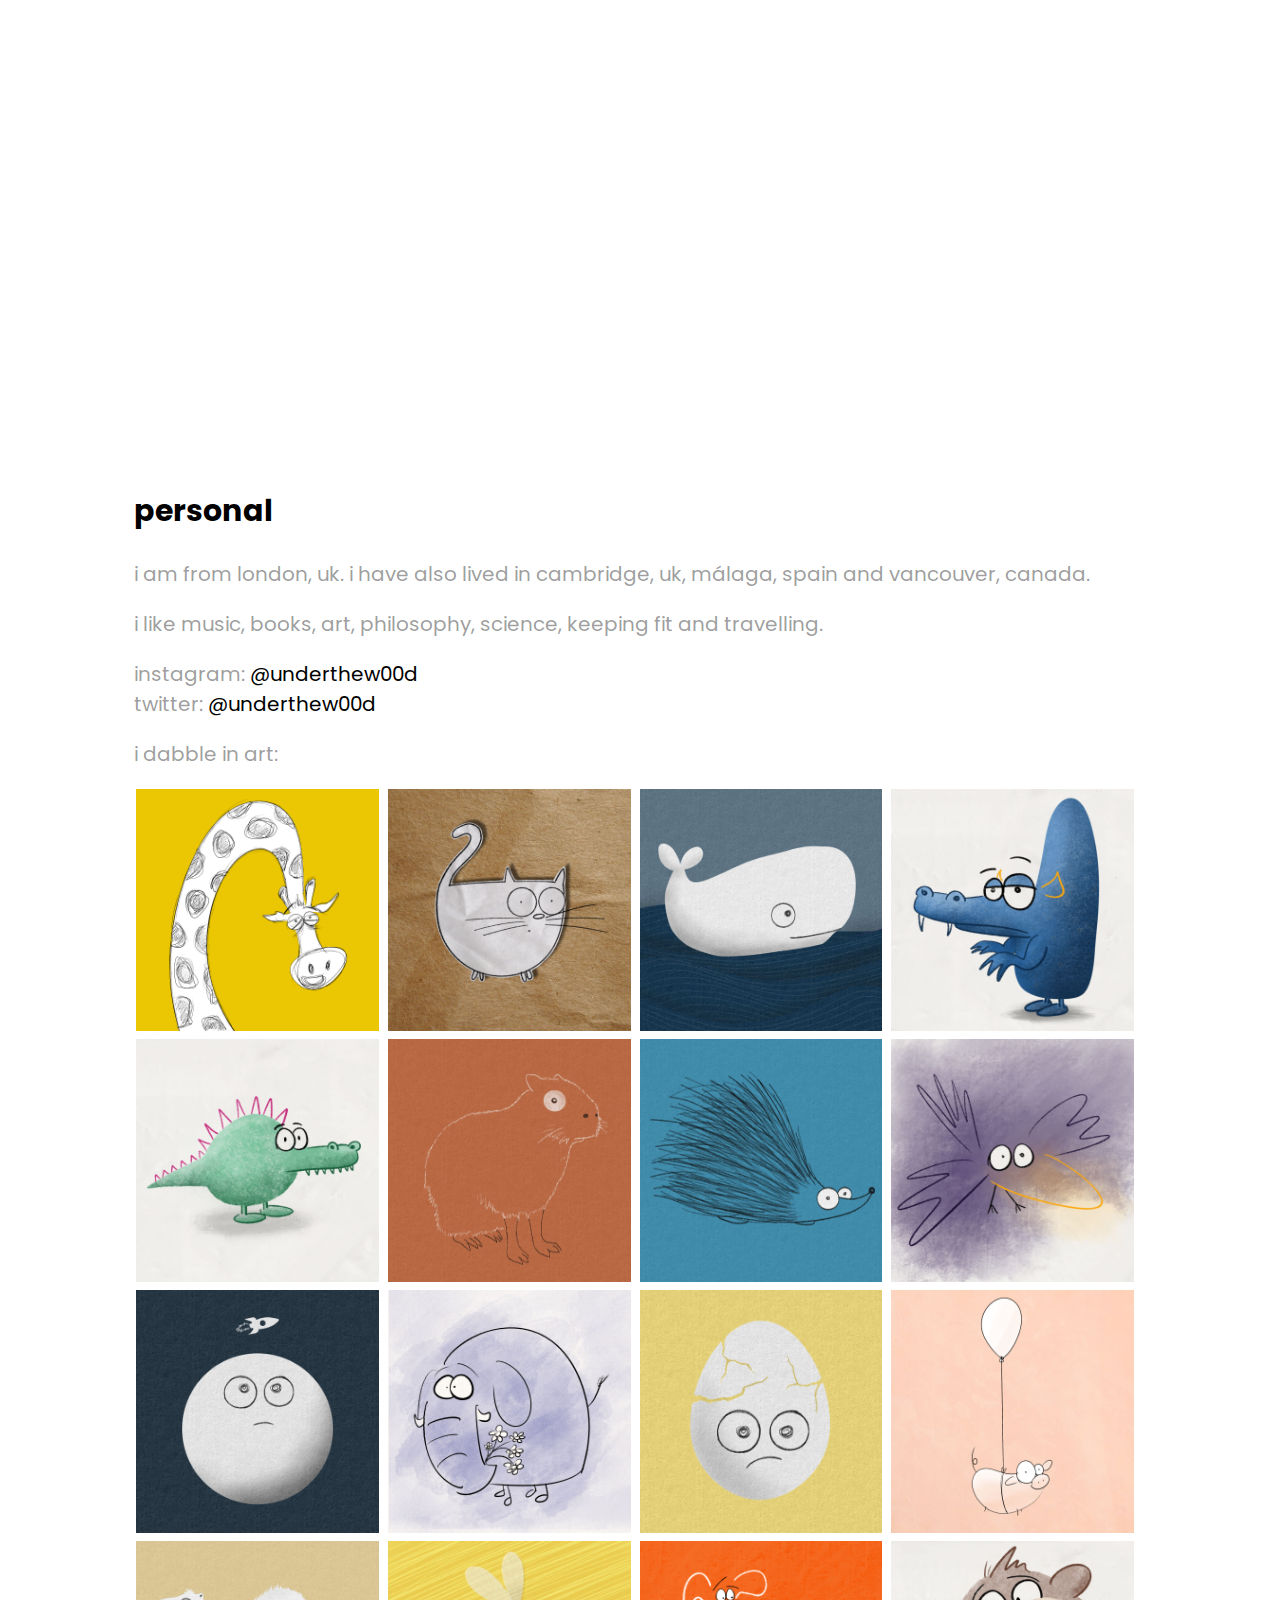
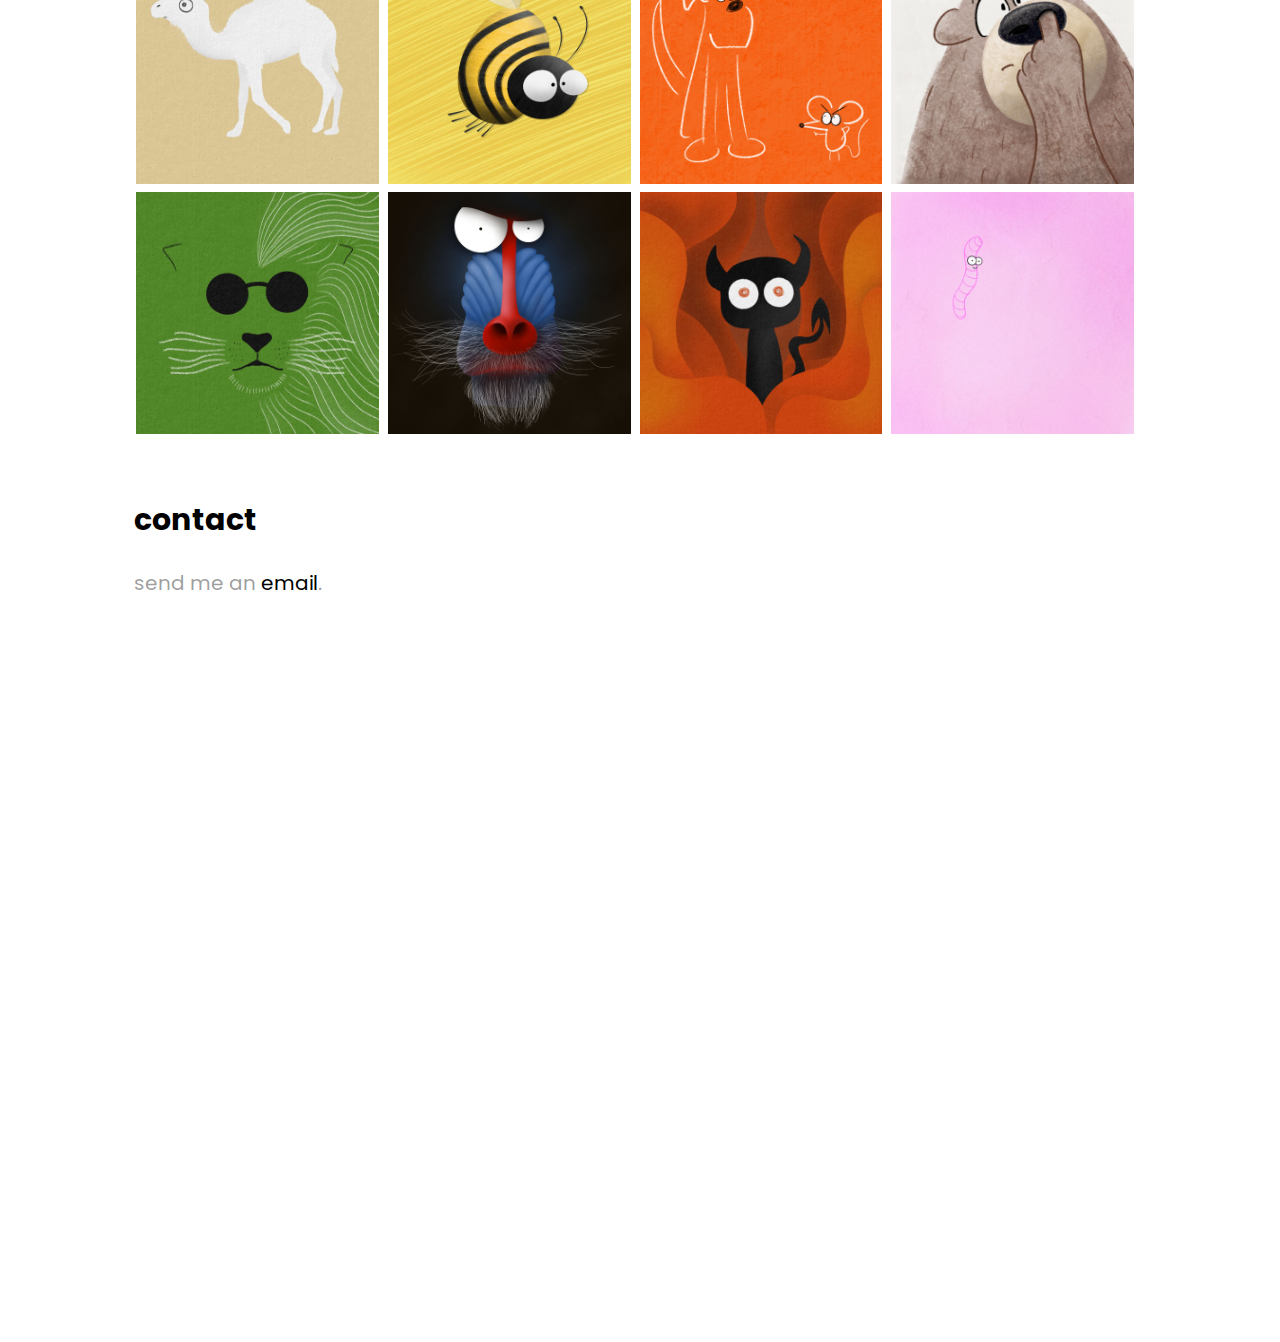
==== commit b841b152: "Update index.html" ====
--- a/index.html
+++ b/index.html
@@ -88,7 +88,7 @@
 
             <div>
                 <p>
-                    i am from london, uk. i have also lived in málaga, spain and vancouver, canada.
+                    i am from london, uk. i have also lived in cambridge, uk, málaga, spain and vancouver, canada.
                 </p>
 
                 <p>
@@ -138,4 +138,4 @@
     </div>
 
 </body>
-</html>+</html>
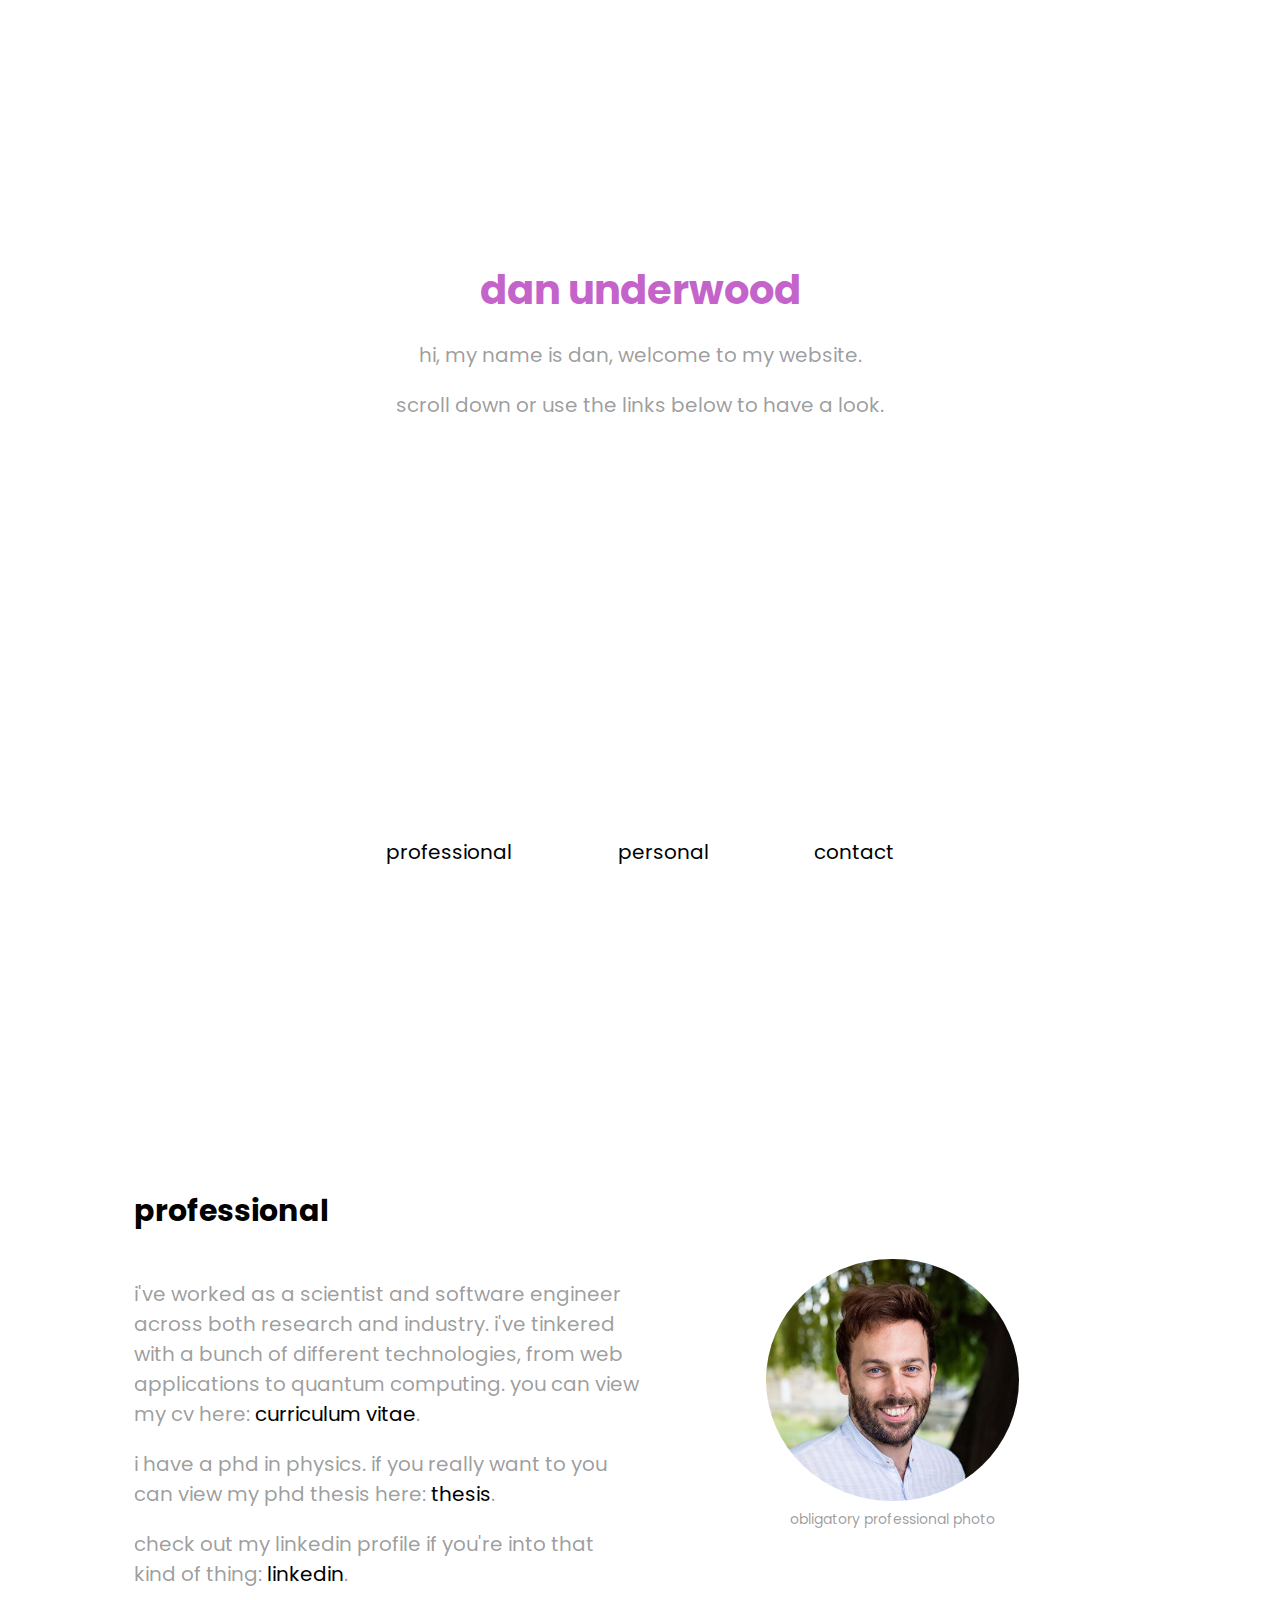
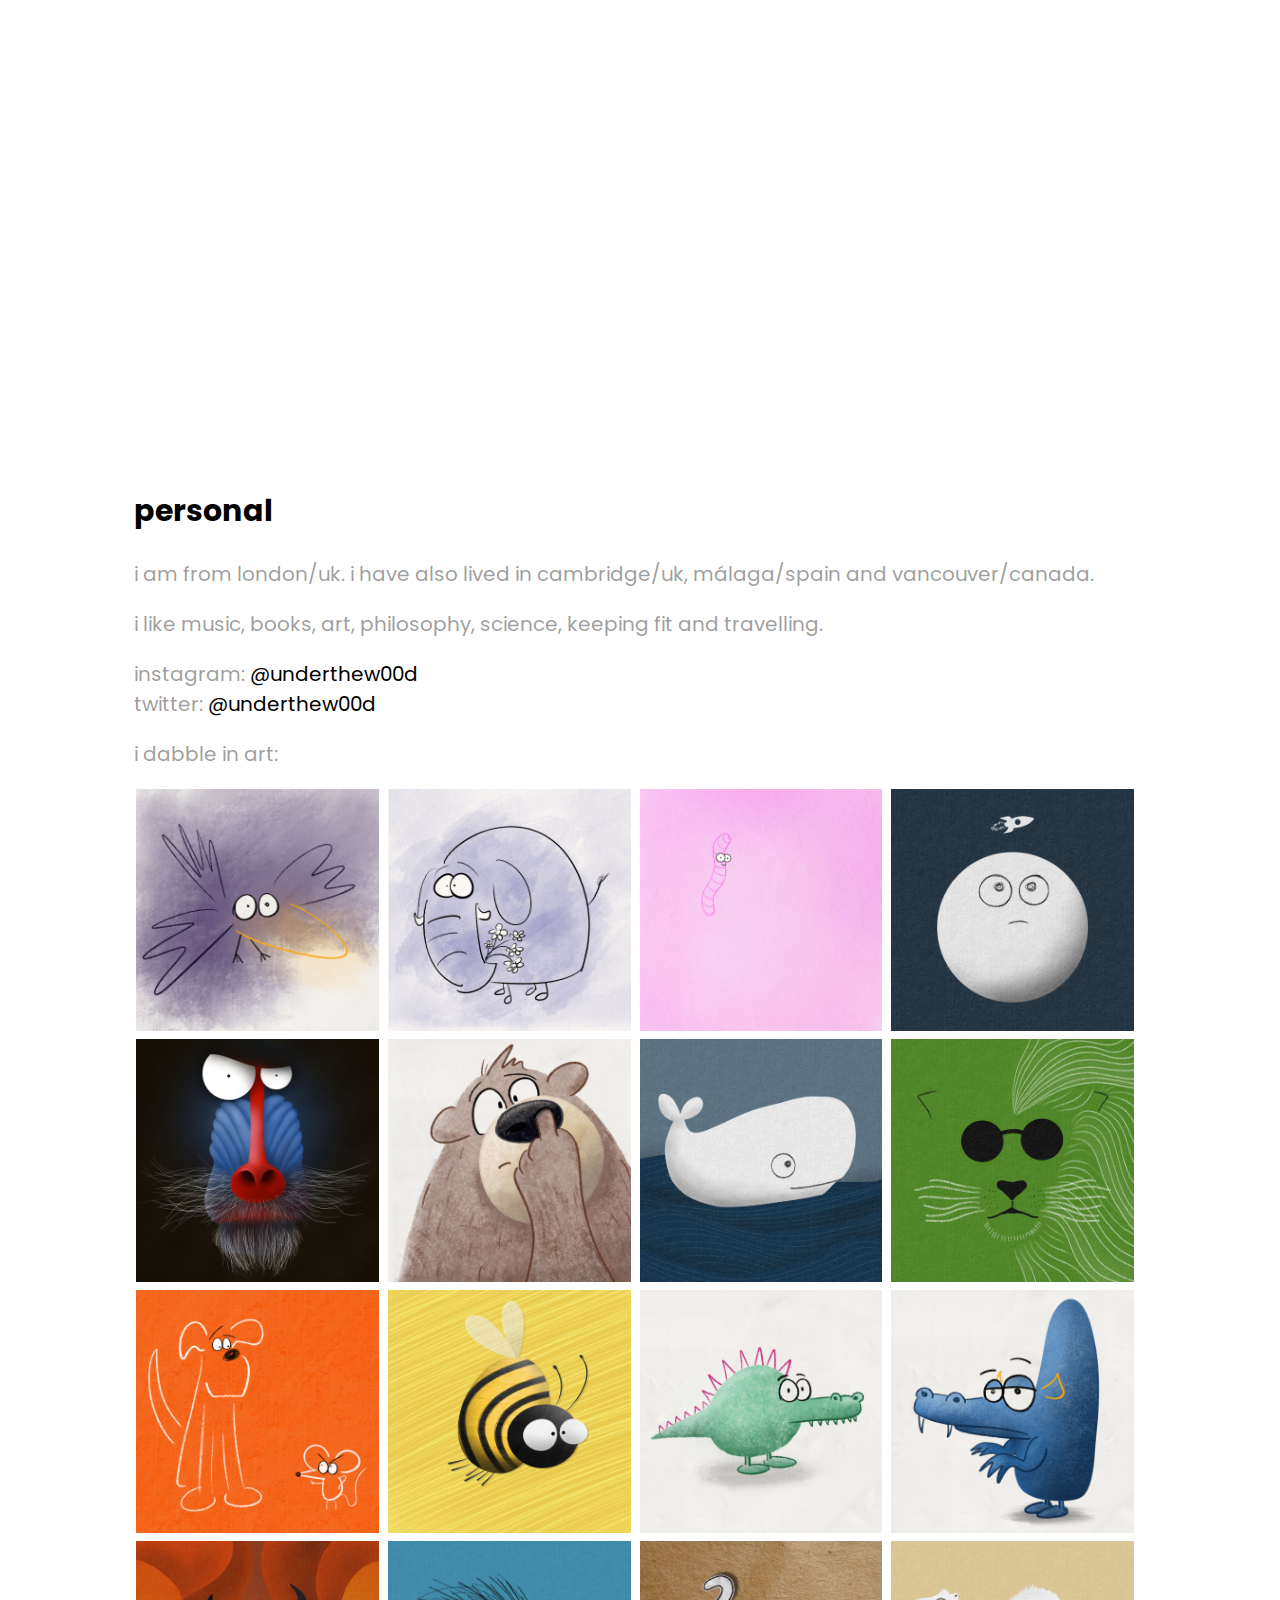
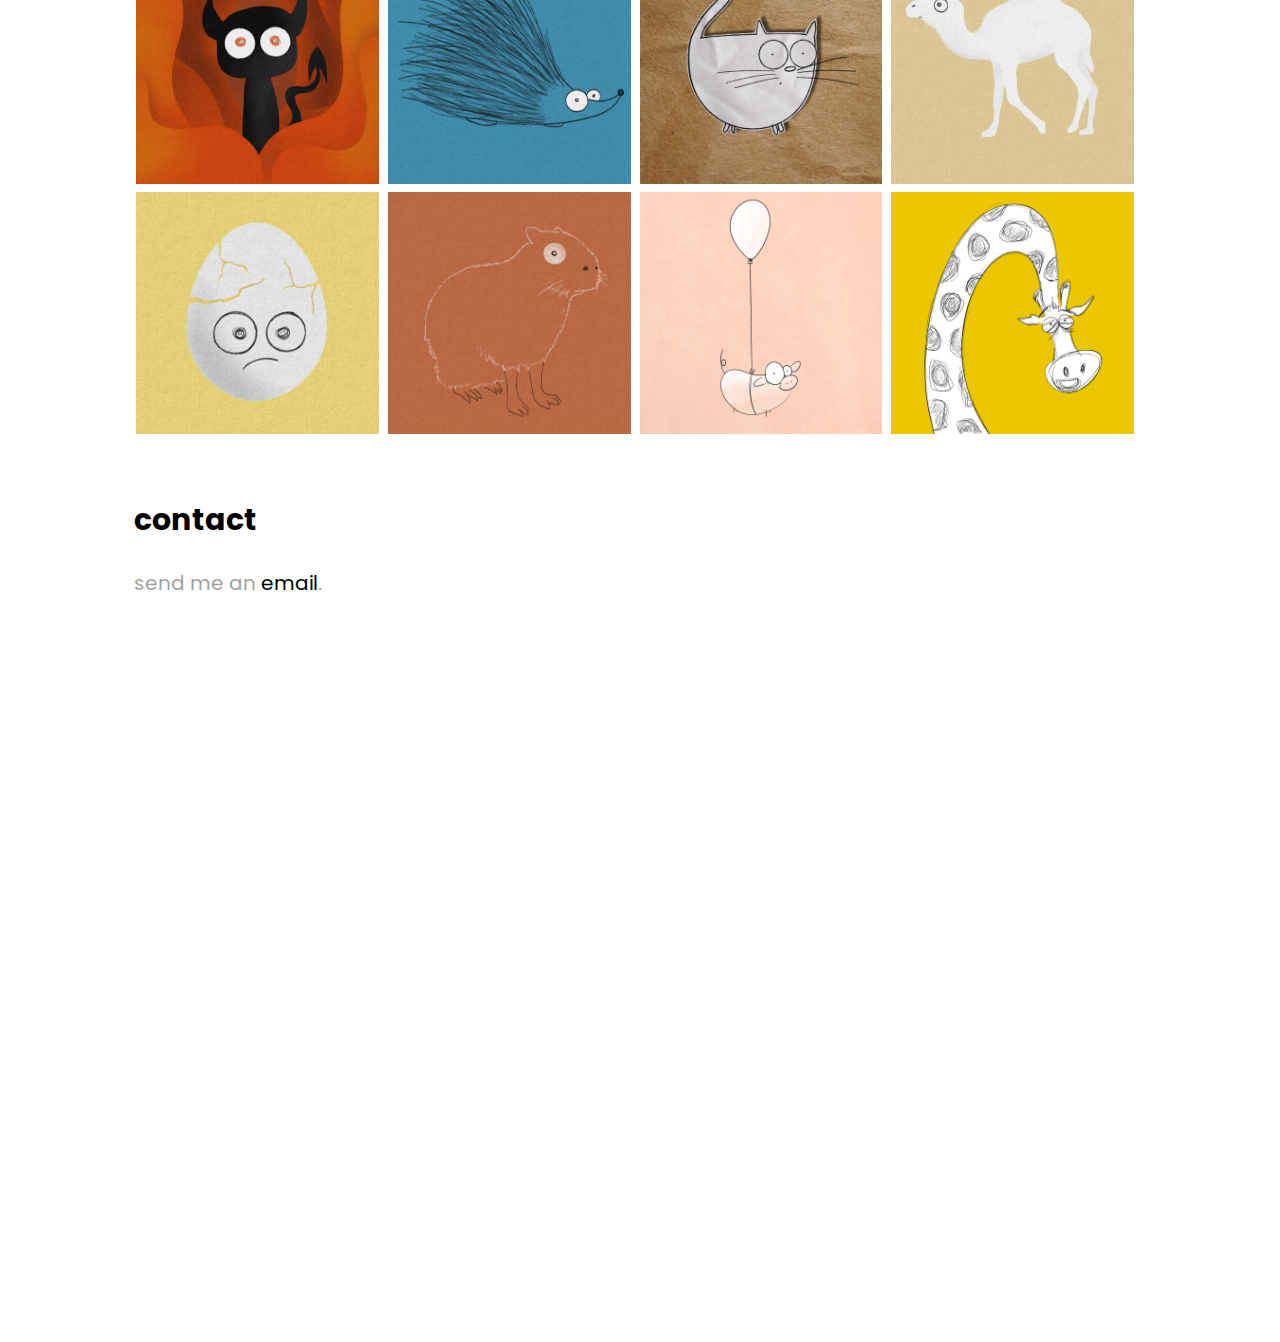
==== commit 96ec05f9: "Update index.html" ====
--- a/index.html
+++ b/index.html
@@ -88,7 +88,7 @@
 
             <div>
                 <p>
-                    i am from london, uk. i have also lived in cambridge, uk, málaga, spain and vancouver, canada.
+                    i am from london/uk. i have also lived in cambridge/uk, málaga/spain and vancouver/canada.
                 </p>
 
                 <p>
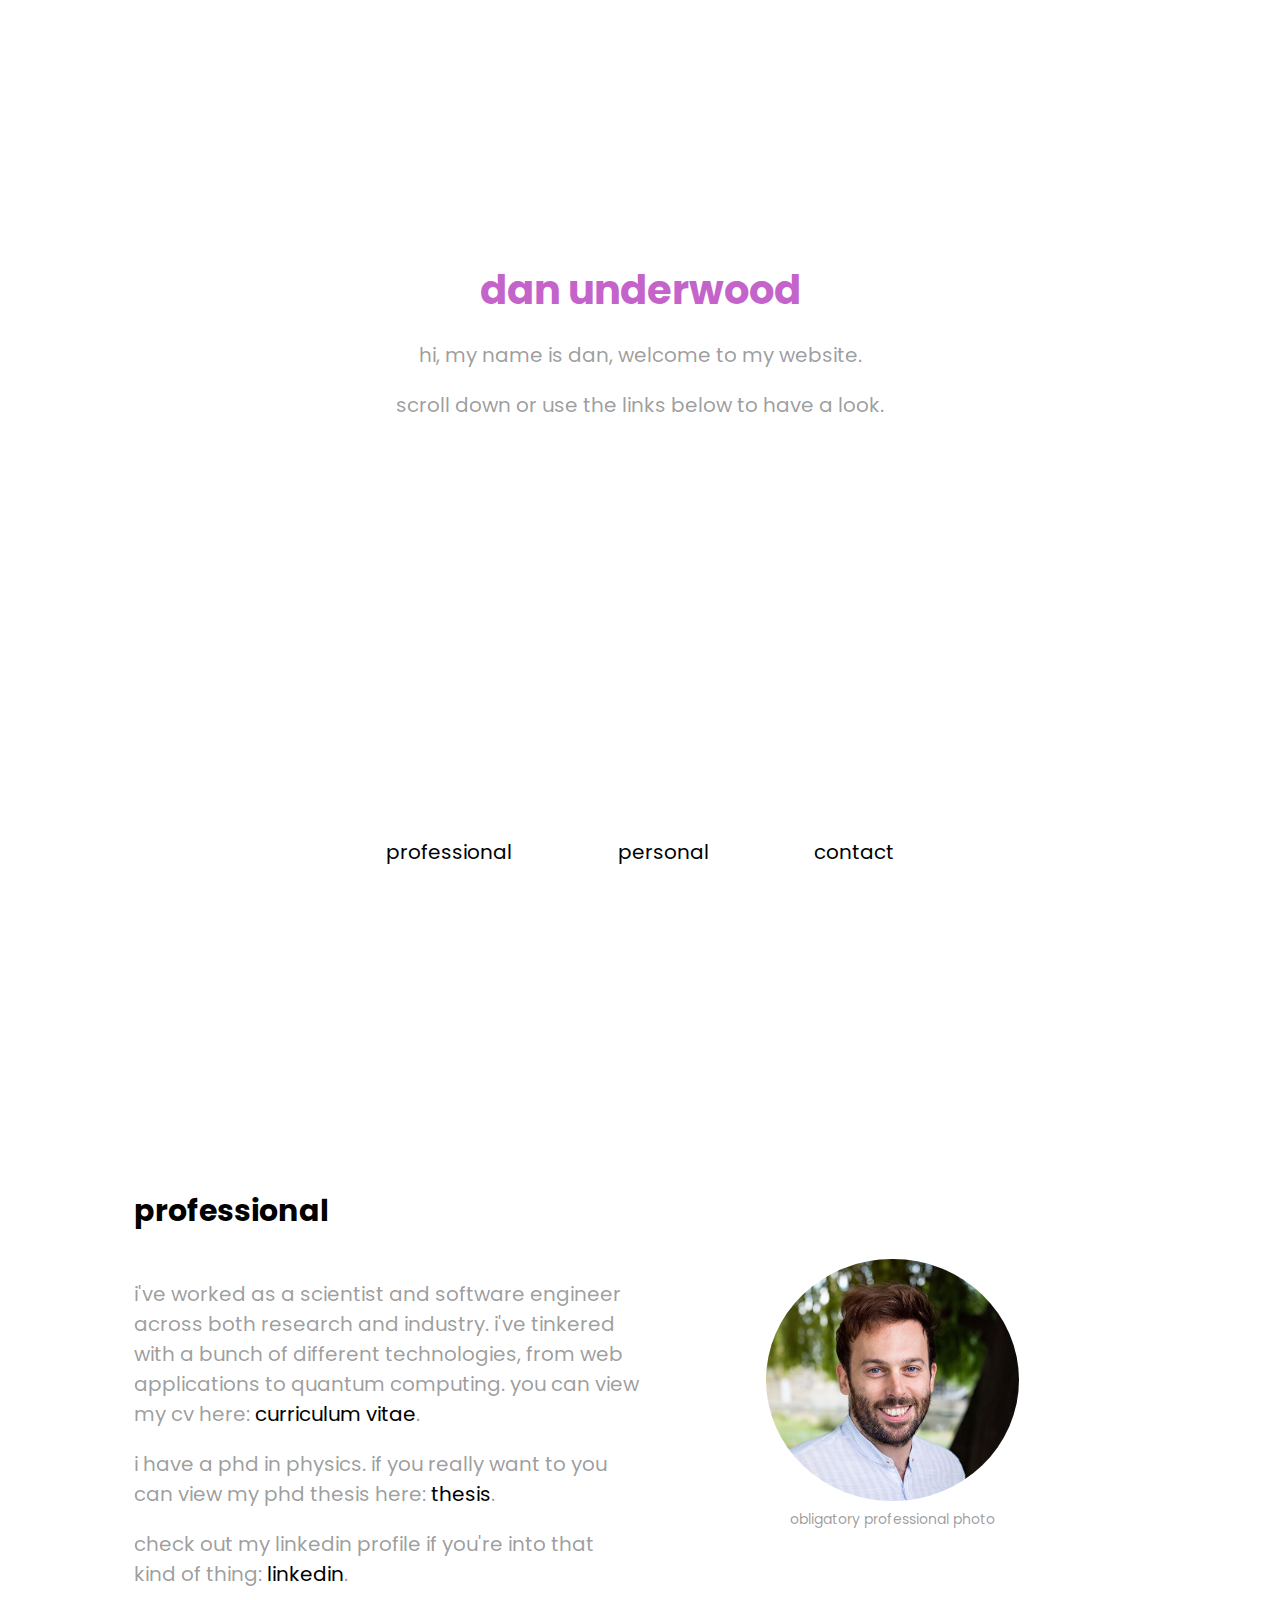
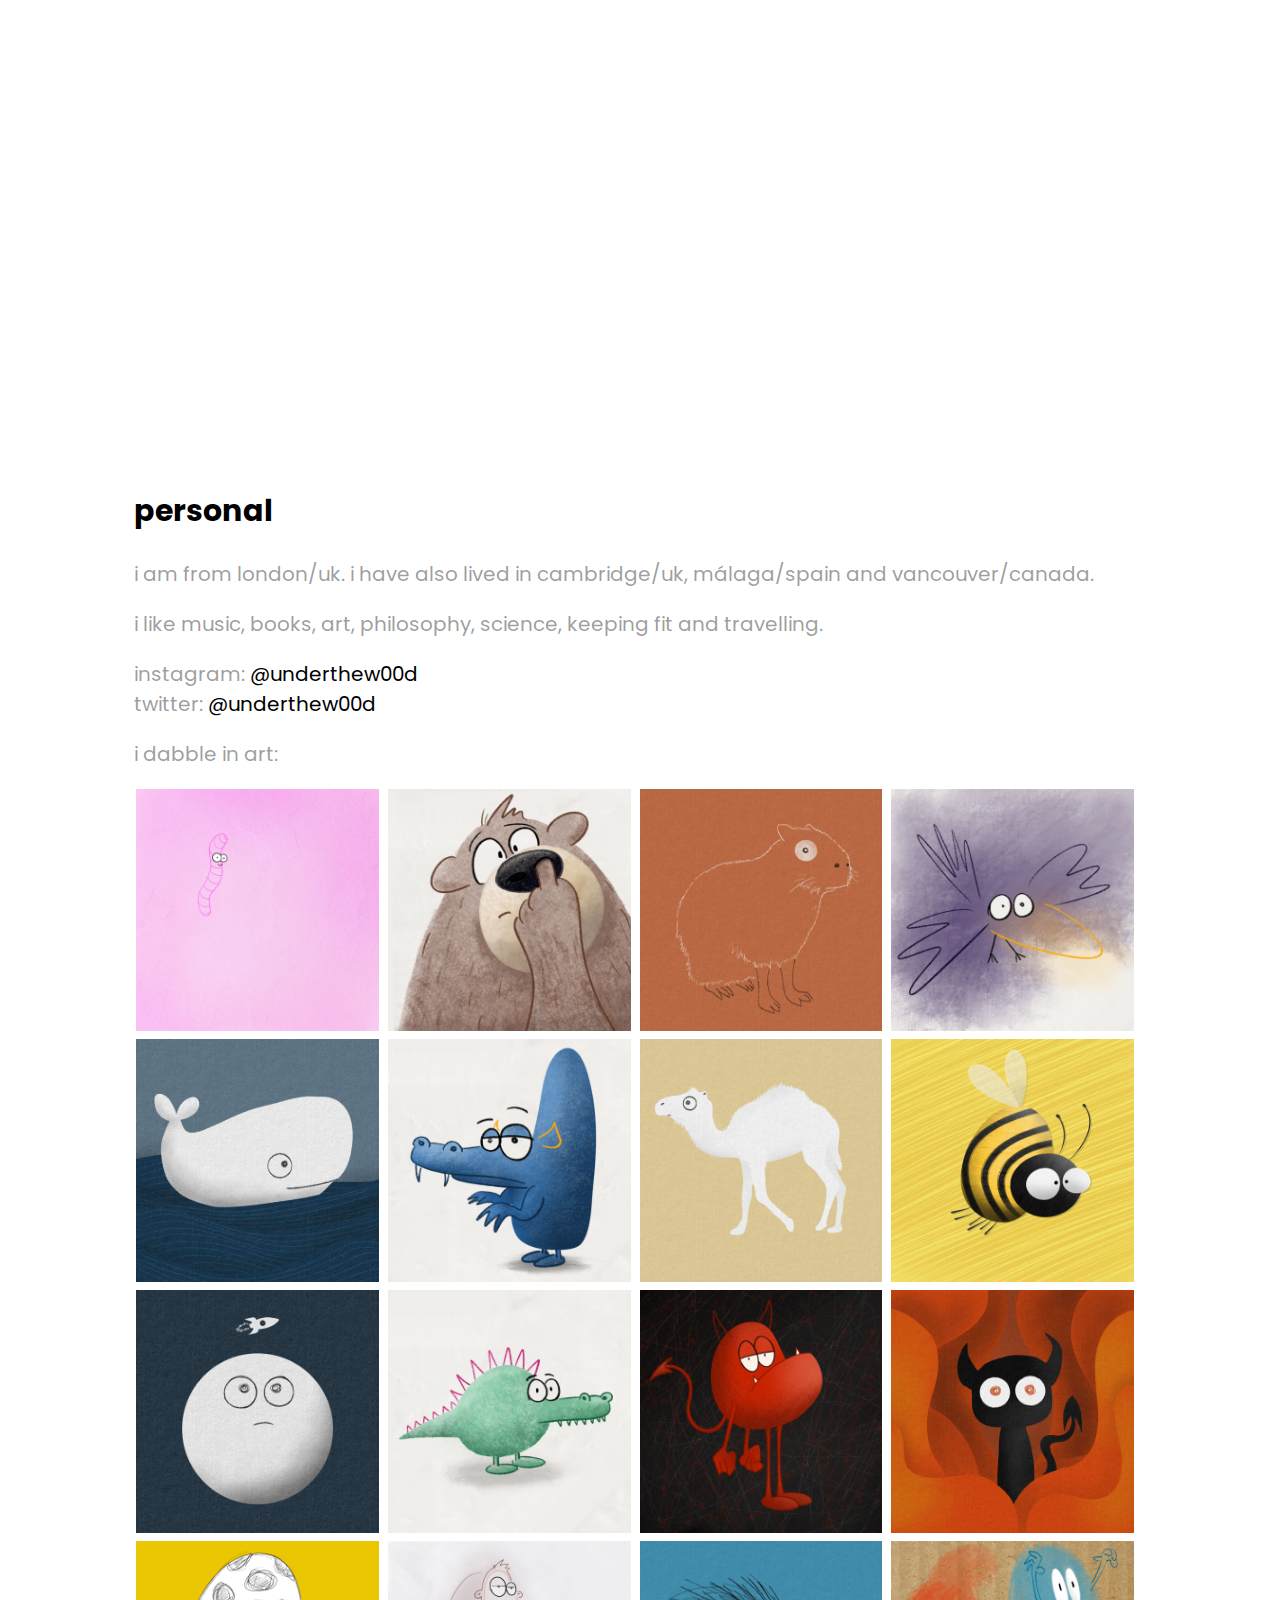
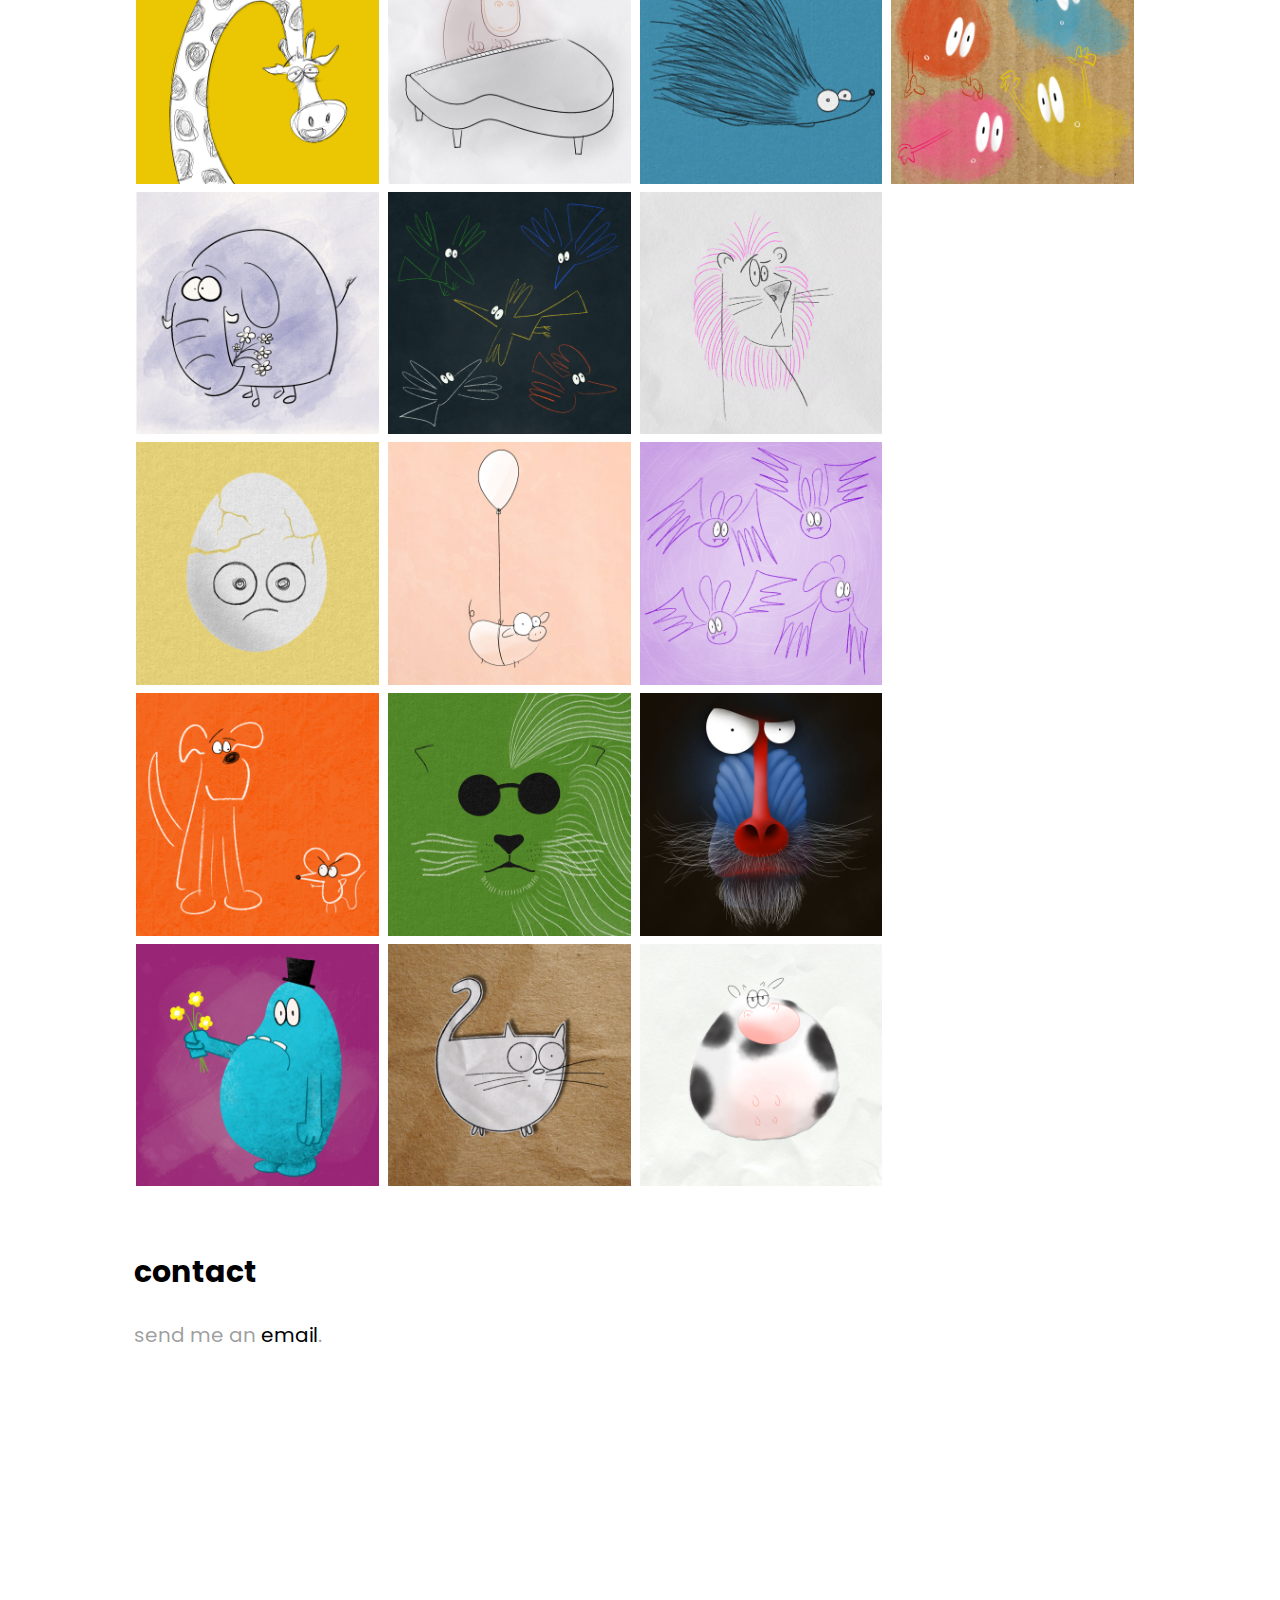
==== commit bfebbfae: "Update index.html" ====
--- a/index.html
+++ b/index.html
@@ -118,6 +118,15 @@
 
                     <div id="divArt4" class="contentBlock art">
                     </div>
+
+                    <div id="divArt5" class="contentBlock art">
+                    </div>
+
+                    <div id="divArt6" class="contentBlock art">
+                    </div>
+
+                    <div id="divArt7" class="contentBlock art">
+                    </div>
                 </div>
             </div>
 
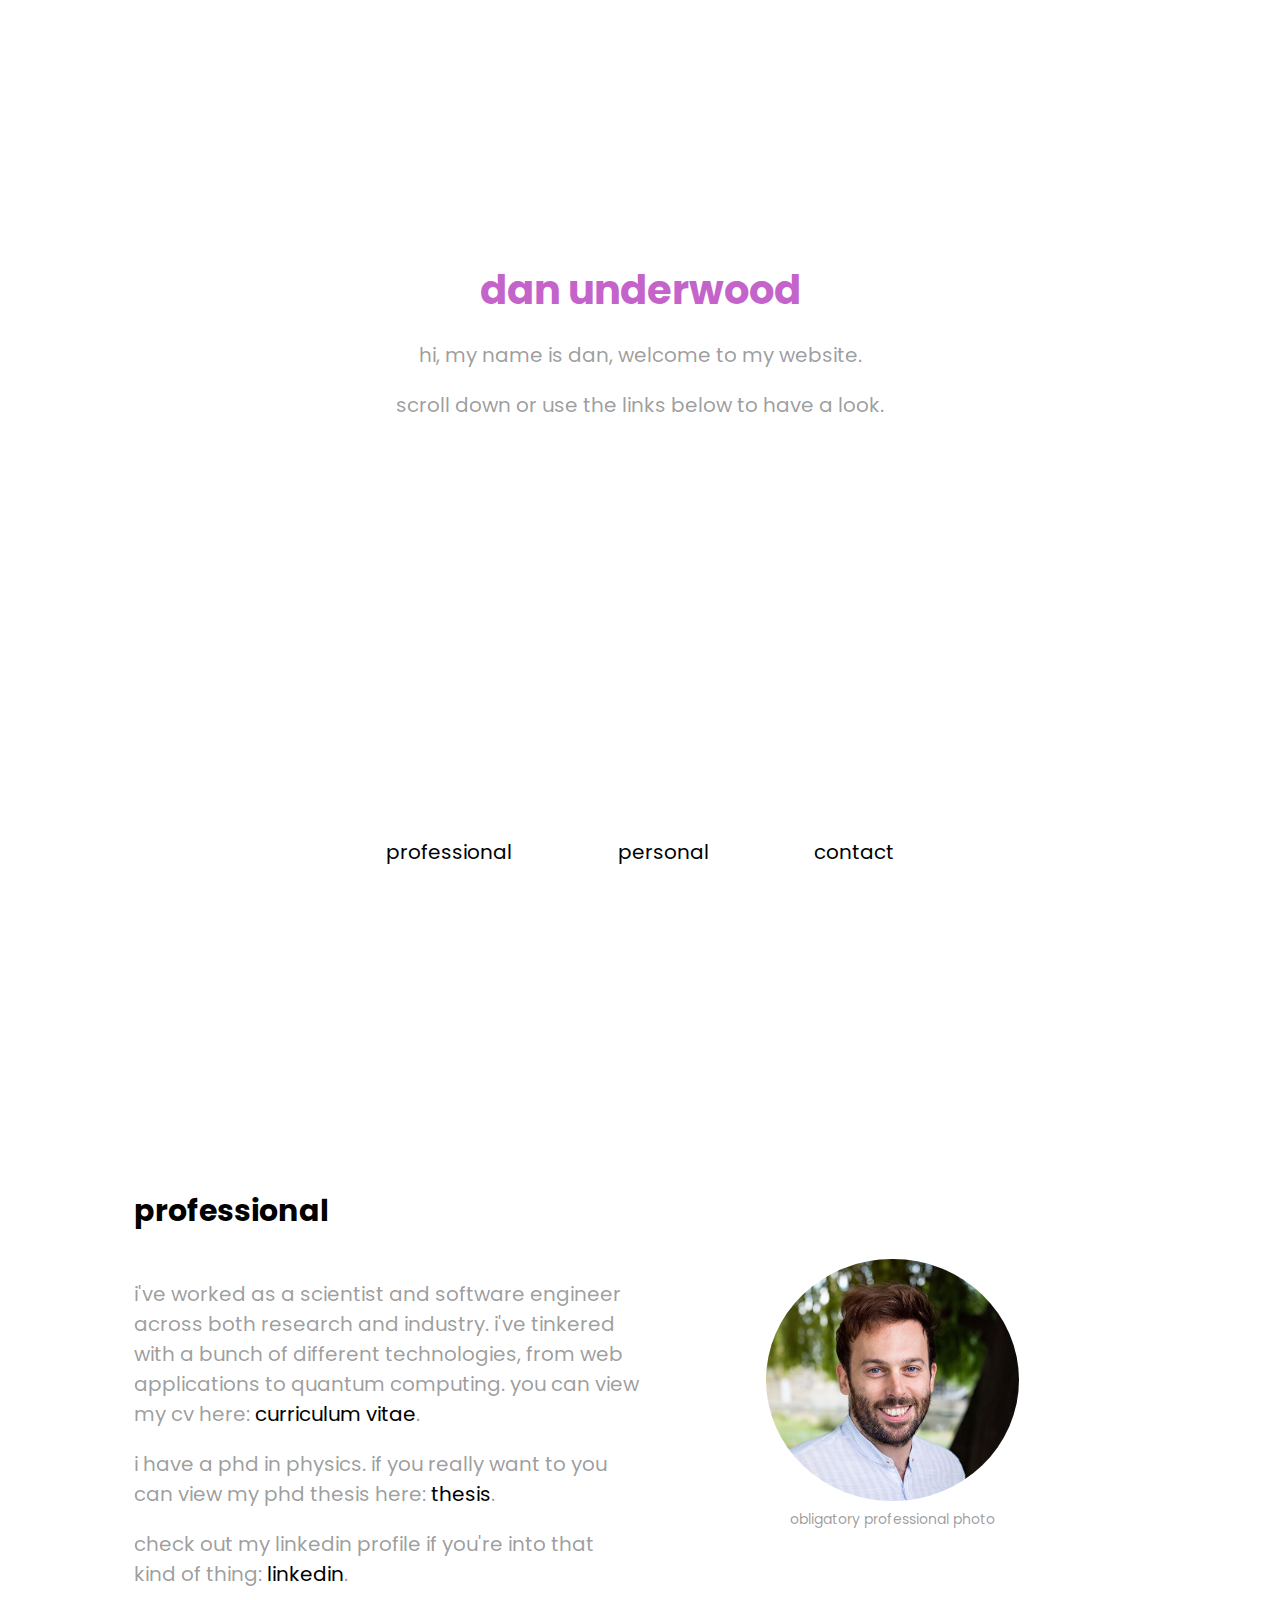
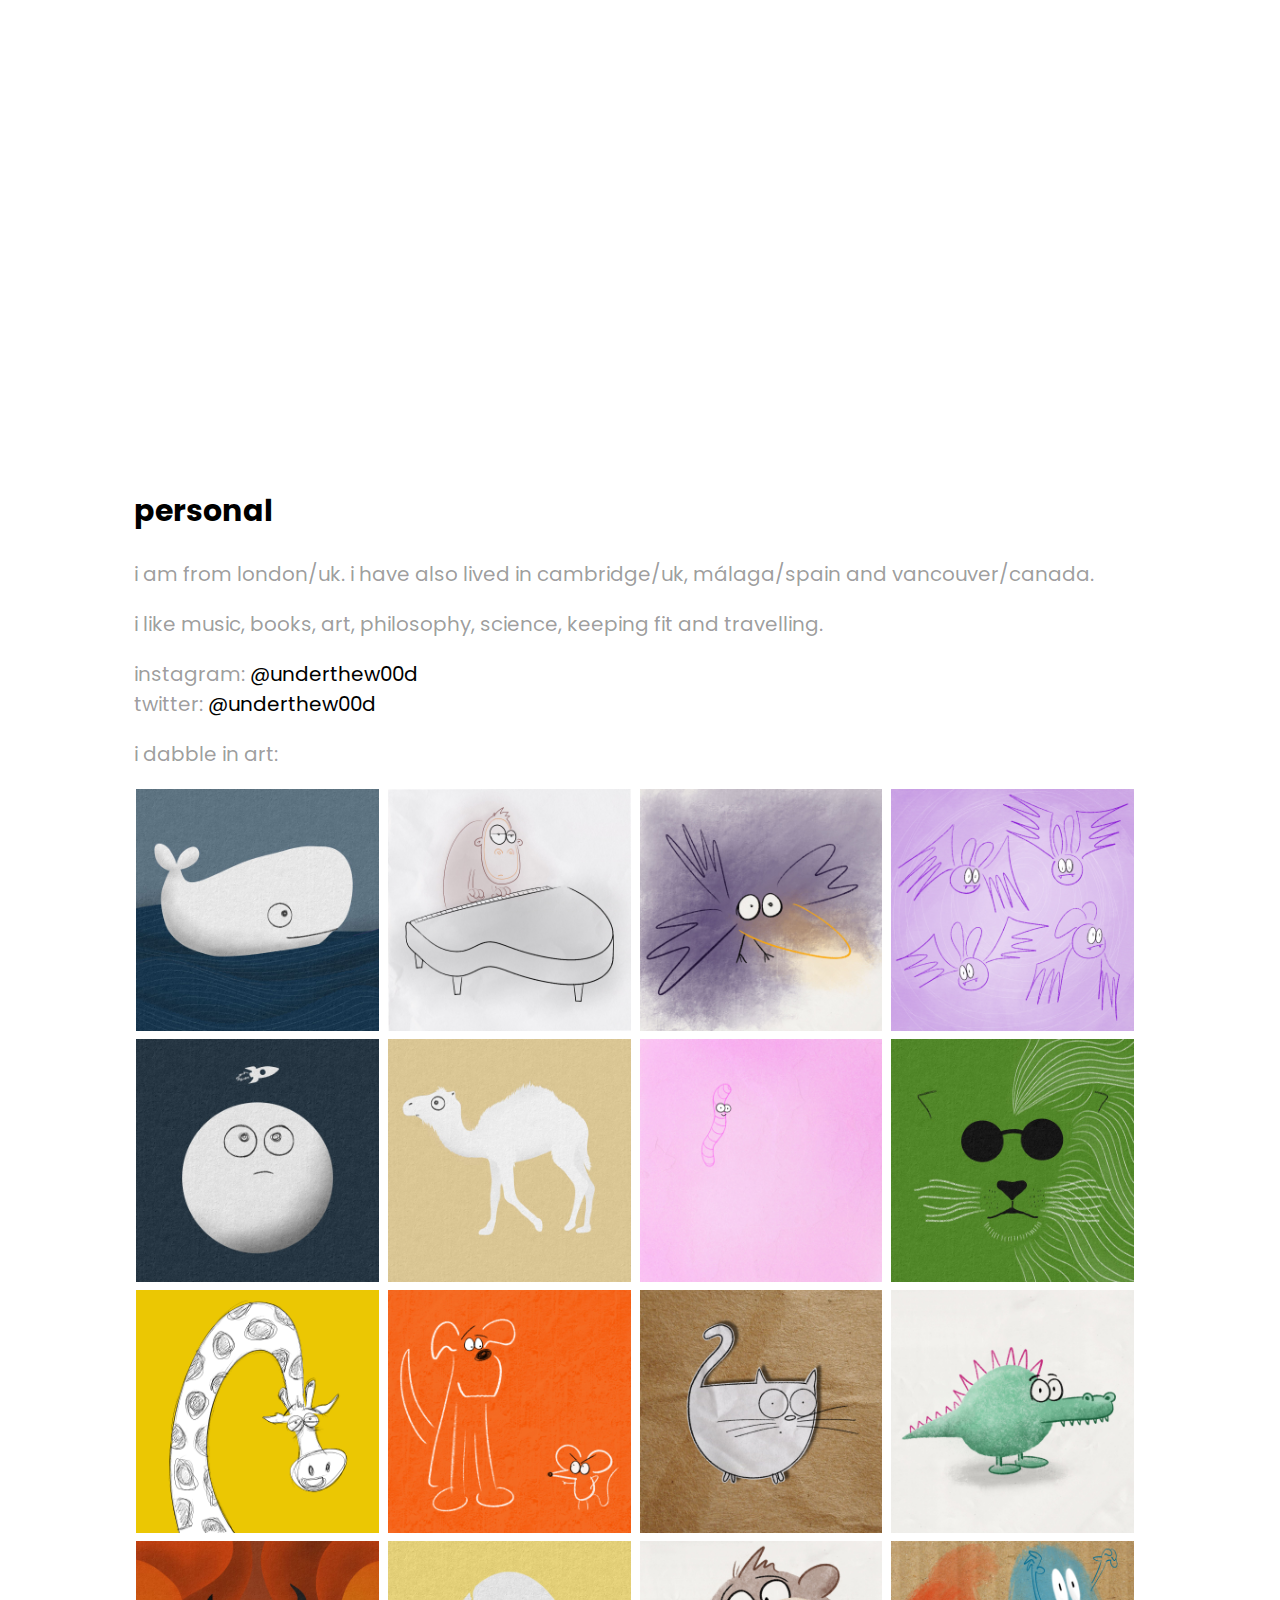
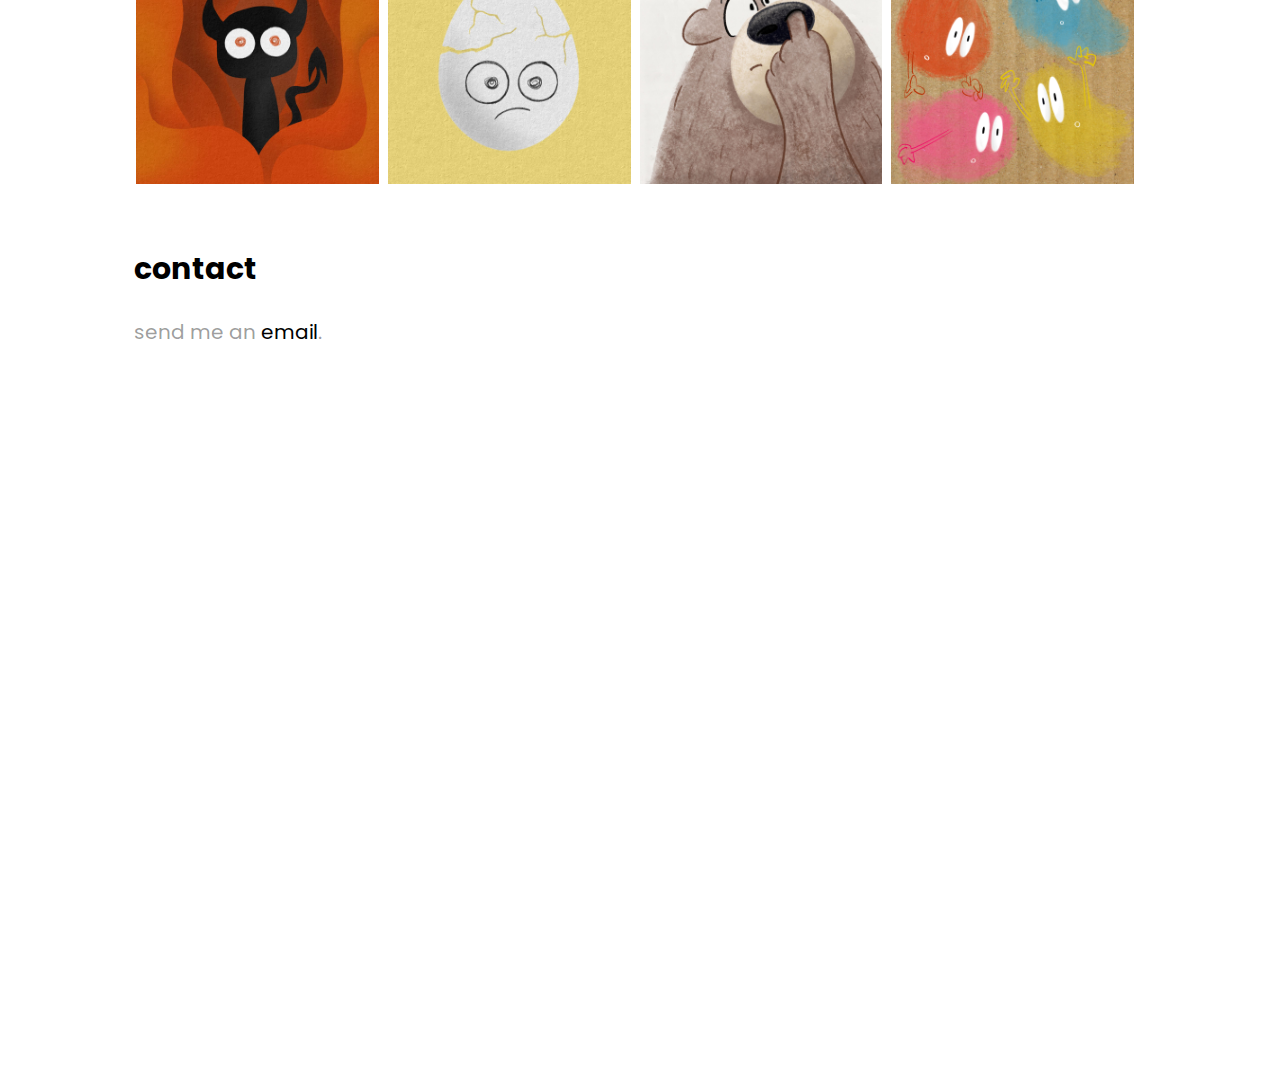
==== commit f3a22d40: "Update index.html" ====
--- a/index.html
+++ b/index.html
@@ -118,15 +118,6 @@
 
                     <div id="divArt4" class="contentBlock art">
                     </div>
-
-                    <div id="divArt5" class="contentBlock art">
-                    </div>
-
-                    <div id="divArt6" class="contentBlock art">
-                    </div>
-
-                    <div id="divArt7" class="contentBlock art">
-                    </div>
                 </div>
             </div>
 
